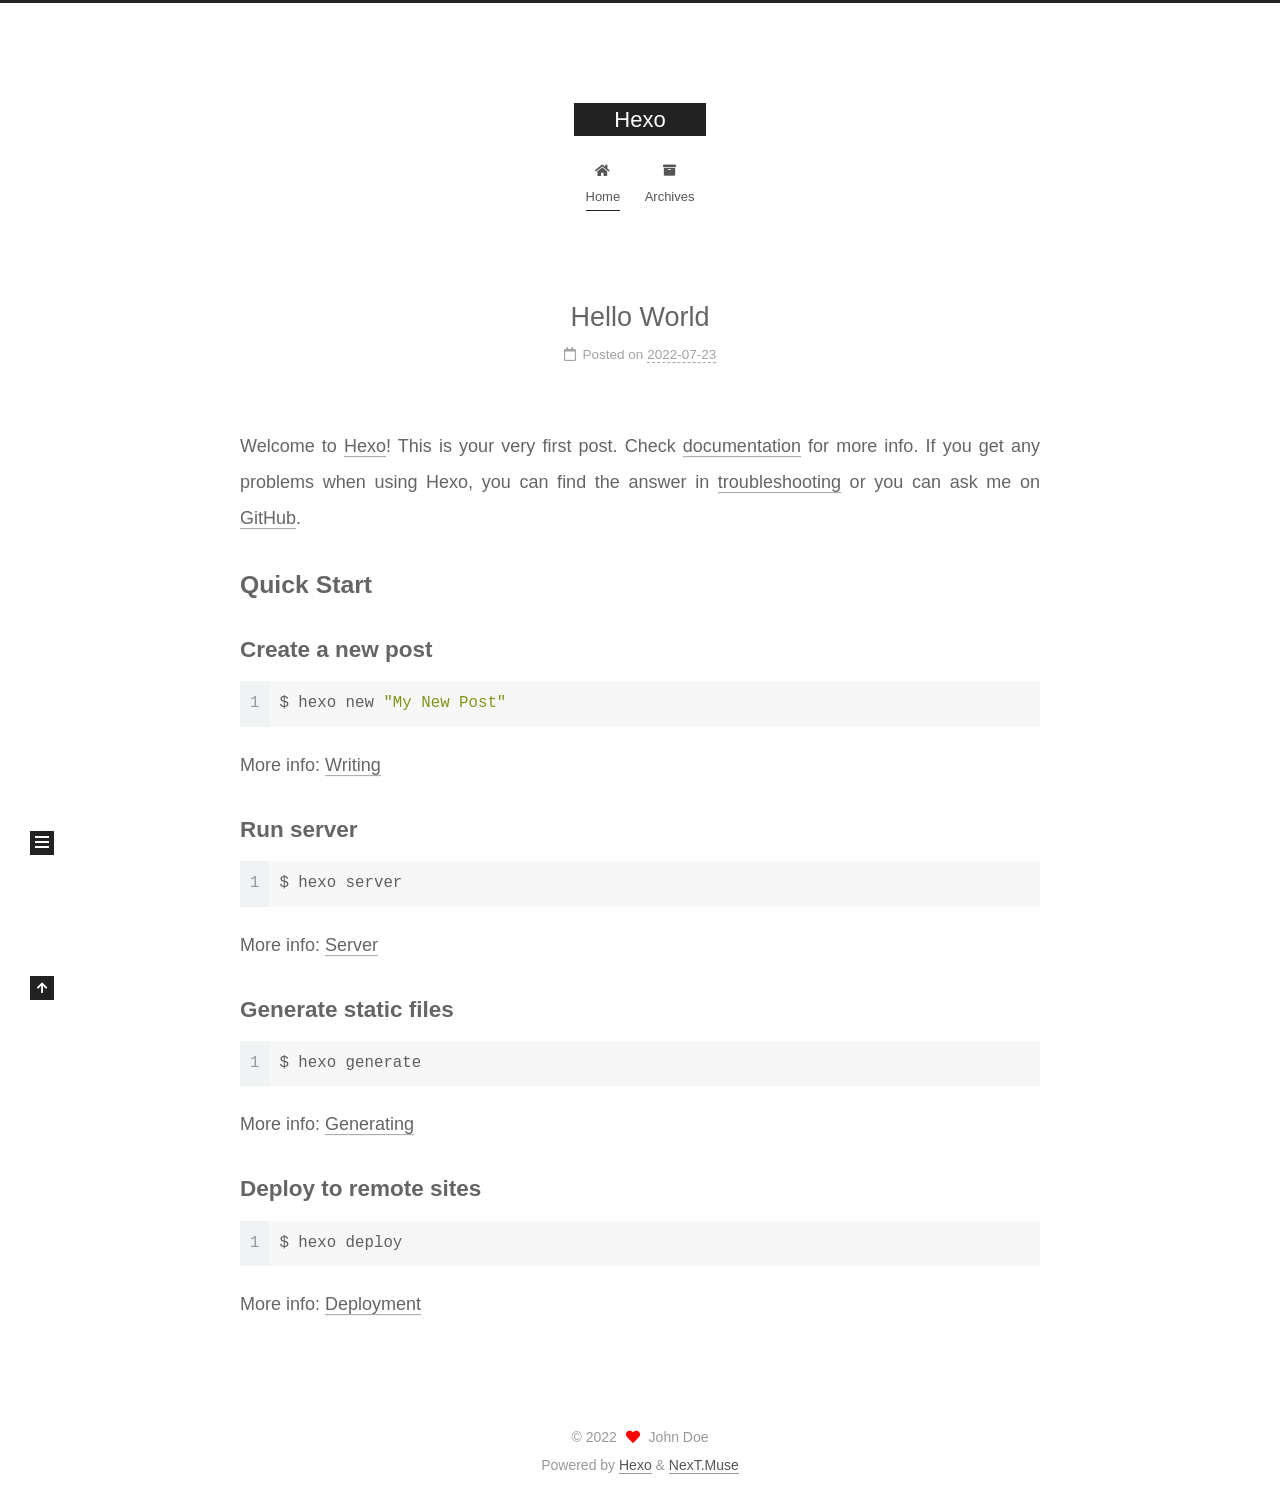
==== index.html @ 8c81bb09 "Site updated: 2022-07-23 23:00:14" ====
<!DOCTYPE html>
<html lang="en">
<head>
  <meta charset="UTF-8">
<meta name="viewport" content="width=device-width, initial-scale=1, maximum-scale=2">
<meta name="theme-color" content="#222">
<meta name="generator" content="Hexo 6.2.0">
  <link rel="apple-touch-icon" sizes="180x180" href="/images/apple-touch-icon-next.png">
  <link rel="icon" type="image/png" sizes="32x32" href="/images/favicon-32x32-next.png">
  <link rel="icon" type="image/png" sizes="16x16" href="/images/favicon-16x16-next.png">
  <link rel="mask-icon" href="/images/logo.svg" color="#222">

<link rel="stylesheet" href="/css/main.css">


<link rel="stylesheet" href="/lib/font-awesome/css/all.min.css">

<script id="hexo-configurations">
    var NexT = window.NexT || {};
    var CONFIG = {"hostname":"example.com","root":"/","scheme":"Muse","version":"7.8.0","exturl":false,"sidebar":{"position":"left","display":"post","padding":18,"offset":12,"onmobile":false},"copycode":{"enable":false,"show_result":false,"style":null},"back2top":{"enable":true,"sidebar":false,"scrollpercent":false},"bookmark":{"enable":false,"color":"#222","save":"auto"},"fancybox":false,"mediumzoom":false,"lazyload":false,"pangu":false,"comments":{"style":"tabs","active":null,"storage":true,"lazyload":false,"nav":null},"algolia":{"hits":{"per_page":10},"labels":{"input_placeholder":"Search for Posts","hits_empty":"We didn't find any results for the search: ${query}","hits_stats":"${hits} results found in ${time} ms"}},"localsearch":{"enable":false,"trigger":"auto","top_n_per_article":1,"unescape":false,"preload":false},"motion":{"enable":true,"async":false,"transition":{"post_block":"fadeIn","post_header":"slideDownIn","post_body":"slideDownIn","coll_header":"slideLeftIn","sidebar":"slideUpIn"}}};
  </script>

  <meta property="og:type" content="website">
<meta property="og:title" content="Hexo">
<meta property="og:url" content="http://example.com/index.html">
<meta property="og:site_name" content="Hexo">
<meta property="og:locale" content="en_US">
<meta property="article:author" content="John Doe">
<meta name="twitter:card" content="summary">

<link rel="canonical" href="http://example.com/">


<script id="page-configurations">
  // https://hexo.io/docs/variables.html
  CONFIG.page = {
    sidebar: "",
    isHome : true,
    isPost : false,
    lang   : 'en'
  };
</script>

  <title>Hexo</title>
  






  <noscript>
  <style>
  .use-motion .brand,
  .use-motion .menu-item,
  .sidebar-inner,
  .use-motion .post-block,
  .use-motion .pagination,
  .use-motion .comments,
  .use-motion .post-header,
  .use-motion .post-body,
  .use-motion .collection-header { opacity: initial; }

  .use-motion .site-title,
  .use-motion .site-subtitle {
    opacity: initial;
    top: initial;
  }

  .use-motion .logo-line-before i { left: initial; }
  .use-motion .logo-line-after i { right: initial; }
  </style>
</noscript>

</head>

<body itemscope itemtype="http://schema.org/WebPage">
  <div class="container use-motion">
    <div class="headband"></div>

    <header class="header" itemscope itemtype="http://schema.org/WPHeader">
      <div class="header-inner"><div class="site-brand-container">
  <div class="site-nav-toggle">
    <div class="toggle" aria-label="Toggle navigation bar">
      <span class="toggle-line toggle-line-first"></span>
      <span class="toggle-line toggle-line-middle"></span>
      <span class="toggle-line toggle-line-last"></span>
    </div>
  </div>

  <div class="site-meta">

    <a href="/" class="brand" rel="start">
      <span class="logo-line-before"><i></i></span>
      <h1 class="site-title">Hexo</h1>
      <span class="logo-line-after"><i></i></span>
    </a>
  </div>

  <div class="site-nav-right">
    <div class="toggle popup-trigger">
    </div>
  </div>
</div>




<nav class="site-nav">
  <ul id="menu" class="main-menu menu">
        <li class="menu-item menu-item-home">

    <a href="/" rel="section"><i class="fa fa-home fa-fw"></i>Home</a>

  </li>
        <li class="menu-item menu-item-archives">

    <a href="/archives/" rel="section"><i class="fa fa-archive fa-fw"></i>Archives</a>

  </li>
  </ul>
</nav>




</div>
    </header>

    
  <div class="back-to-top">
    <i class="fa fa-arrow-up"></i>
    <span>0%</span>
  </div>


    <main class="main">
      <div class="main-inner">
        <div class="content-wrap">
          

          <div class="content index posts-expand">
            
      
  
  
  <article itemscope itemtype="http://schema.org/Article" class="post-block" lang="en">
    <link itemprop="mainEntityOfPage" href="http://example.com/2022/07/23/hello-world/">

    <span hidden itemprop="author" itemscope itemtype="http://schema.org/Person">
      <meta itemprop="image" content="/images/avatar.gif">
      <meta itemprop="name" content="John Doe">
      <meta itemprop="description" content="">
    </span>

    <span hidden itemprop="publisher" itemscope itemtype="http://schema.org/Organization">
      <meta itemprop="name" content="Hexo">
    </span>
      <header class="post-header">
        <h2 class="post-title" itemprop="name headline">
          
            <a href="/2022/07/23/hello-world/" class="post-title-link" itemprop="url">Hello World</a>
        </h2>

        <div class="post-meta">
            <span class="post-meta-item">
              <span class="post-meta-item-icon">
                <i class="far fa-calendar"></i>
              </span>
              <span class="post-meta-item-text">Posted on</span>

              <time title="Created: 2022-07-23 22:10:46" itemprop="dateCreated datePublished" datetime="2022-07-23T22:10:46+08:00">2022-07-23</time>
            </span>

          

        </div>
      </header>

    
    
    
    <div class="post-body" itemprop="articleBody">

      
          <p>Welcome to <a target="_blank" rel="noopener" href="https://hexo.io/">Hexo</a>! This is your very first post. Check <a target="_blank" rel="noopener" href="https://hexo.io/docs/">documentation</a> for more info. If you get any problems when using Hexo, you can find the answer in <a target="_blank" rel="noopener" href="https://hexo.io/docs/troubleshooting.html">troubleshooting</a> or you can ask me on <a target="_blank" rel="noopener" href="https://github.com/hexojs/hexo/issues">GitHub</a>.</p>
<h2 id="Quick-Start"><a href="#Quick-Start" class="headerlink" title="Quick Start"></a>Quick Start</h2><h3 id="Create-a-new-post"><a href="#Create-a-new-post" class="headerlink" title="Create a new post"></a>Create a new post</h3><figure class="highlight bash"><table><tr><td class="gutter"><pre><span class="line">1</span><br></pre></td><td class="code"><pre><span class="line">$ hexo new <span class="string">&quot;My New Post&quot;</span></span><br></pre></td></tr></table></figure>

<p>More info: <a target="_blank" rel="noopener" href="https://hexo.io/docs/writing.html">Writing</a></p>
<h3 id="Run-server"><a href="#Run-server" class="headerlink" title="Run server"></a>Run server</h3><figure class="highlight bash"><table><tr><td class="gutter"><pre><span class="line">1</span><br></pre></td><td class="code"><pre><span class="line">$ hexo server</span><br></pre></td></tr></table></figure>

<p>More info: <a target="_blank" rel="noopener" href="https://hexo.io/docs/server.html">Server</a></p>
<h3 id="Generate-static-files"><a href="#Generate-static-files" class="headerlink" title="Generate static files"></a>Generate static files</h3><figure class="highlight bash"><table><tr><td class="gutter"><pre><span class="line">1</span><br></pre></td><td class="code"><pre><span class="line">$ hexo generate</span><br></pre></td></tr></table></figure>

<p>More info: <a target="_blank" rel="noopener" href="https://hexo.io/docs/generating.html">Generating</a></p>
<h3 id="Deploy-to-remote-sites"><a href="#Deploy-to-remote-sites" class="headerlink" title="Deploy to remote sites"></a>Deploy to remote sites</h3><figure class="highlight bash"><table><tr><td class="gutter"><pre><span class="line">1</span><br></pre></td><td class="code"><pre><span class="line">$ hexo deploy</span><br></pre></td></tr></table></figure>

<p>More info: <a target="_blank" rel="noopener" href="https://hexo.io/docs/one-command-deployment.html">Deployment</a></p>

      
    </div>

    
    
    
      <footer class="post-footer">
        <div class="post-eof"></div>
      </footer>
  </article>
  
  
  


  



          </div>
          

<script>
  window.addEventListener('tabs:register', () => {
    let { activeClass } = CONFIG.comments;
    if (CONFIG.comments.storage) {
      activeClass = localStorage.getItem('comments_active') || activeClass;
    }
    if (activeClass) {
      let activeTab = document.querySelector(`a[href="#comment-${activeClass}"]`);
      if (activeTab) {
        activeTab.click();
      }
    }
  });
  if (CONFIG.comments.storage) {
    window.addEventListener('tabs:click', event => {
      if (!event.target.matches('.tabs-comment .tab-content .tab-pane')) return;
      let commentClass = event.target.classList[1];
      localStorage.setItem('comments_active', commentClass);
    });
  }
</script>

        </div>
          
  
  <div class="toggle sidebar-toggle">
    <span class="toggle-line toggle-line-first"></span>
    <span class="toggle-line toggle-line-middle"></span>
    <span class="toggle-line toggle-line-last"></span>
  </div>

  <aside class="sidebar">
    <div class="sidebar-inner">

      <ul class="sidebar-nav motion-element">
        <li class="sidebar-nav-toc">
          Table of Contents
        </li>
        <li class="sidebar-nav-overview">
          Overview
        </li>
      </ul>

      <!--noindex-->
      <div class="post-toc-wrap sidebar-panel">
      </div>
      <!--/noindex-->

      <div class="site-overview-wrap sidebar-panel">
        <div class="site-author motion-element" itemprop="author" itemscope itemtype="http://schema.org/Person">
  <p class="site-author-name" itemprop="name">John Doe</p>
  <div class="site-description" itemprop="description"></div>
</div>
<div class="site-state-wrap motion-element">
  <nav class="site-state">
      <div class="site-state-item site-state-posts">
          <a href="/archives/">
        
          <span class="site-state-item-count">1</span>
          <span class="site-state-item-name">posts</span>
        </a>
      </div>
  </nav>
</div>



      </div>

    </div>
  </aside>
  <div id="sidebar-dimmer"></div>


      </div>
    </main>

    <footer class="footer">
      <div class="footer-inner">
        

        

<div class="copyright">
  
  &copy; 
  <span itemprop="copyrightYear">2022</span>
  <span class="with-love">
    <i class="fa fa-heart"></i>
  </span>
  <span class="author" itemprop="copyrightHolder">John Doe</span>
</div>
  <div class="powered-by">Powered by <a href="https://hexo.io/" class="theme-link" rel="noopener" target="_blank">Hexo</a> & <a href="https://muse.theme-next.org/" class="theme-link" rel="noopener" target="_blank">NexT.Muse</a>
  </div>

        








      </div>
    </footer>
  </div>

  
  <script src="/lib/anime.min.js"></script>
  <script src="/lib/velocity/velocity.min.js"></script>
  <script src="/lib/velocity/velocity.ui.min.js"></script>

<script src="/js/utils.js"></script>

<script src="/js/motion.js"></script>


<script src="/js/schemes/muse.js"></script>


<script src="/js/next-boot.js"></script>




  















  

  

</body>
</html>
---- css/main.css ----
:root {
  --body-bg-color: #fff;
  --content-bg-color: #fff;
  --card-bg-color: #f5f5f5;
  --text-color: #555;
  --blockquote-color: #666;
  --link-color: #555;
  --link-hover-color: #222;
  --brand-color: #fff;
  --brand-hover-color: #fff;
  --table-row-odd-bg-color: #f9f9f9;
  --table-row-hover-bg-color: #f5f5f5;
  --menu-item-bg-color: #f5f5f5;
  --btn-default-bg: #222;
  --btn-default-color: #fff;
  --btn-default-border-color: #222;
  --btn-default-hover-bg: #fff;
  --btn-default-hover-color: #222;
  --btn-default-hover-border-color: #222;
}
html {
  line-height: 1.15; /* 1 */
  -webkit-text-size-adjust: 100%; /* 2 */
}
body {
  margin: 0;
}
main {
  display: block;
}
h1 {
  font-size: 2em;
  margin: 0.67em 0;
}
hr {
  box-sizing: content-box; /* 1 */
  height: 0; /* 1 */
  overflow: visible; /* 2 */
}
pre {
  font-family: monospace, monospace; /* 1 */
  font-size: 1em; /* 2 */
}
a {
  background: transparent;
}
abbr[title] {
  border-bottom: none; /* 1 */
  text-decoration: underline; /* 2 */
  text-decoration: underline dotted; /* 2 */
}
b,
strong {
  font-weight: bolder;
}
code,
kbd,
samp {
  font-family: monospace, monospace; /* 1 */
  font-size: 1em; /* 2 */
}
small {
  font-size: 80%;
}
sub,
sup {
  font-size: 75%;
  line-height: 0;
  position: relative;
  vertical-align: baseline;
}
sub {
  bottom: -0.25em;
}
sup {
  top: -0.5em;
}
img {
  border-style: none;
}
button,
input,
optgroup,
select,
textarea {
  font-family: inherit; /* 1 */
  font-size: 100%; /* 1 */
  line-height: 1.15; /* 1 */
  margin: 0; /* 2 */
}
button,
input {
/* 1 */
  overflow: visible;
}
button,
select {
/* 1 */
  text-transform: none;
}
button,
[type='button'],
[type='reset'],
[type='submit'] {
  -webkit-appearance: button;
}
button::-moz-focus-inner,
[type='button']::-moz-focus-inner,
[type='reset']::-moz-focus-inner,
[type='submit']::-moz-focus-inner {
  border-style: none;
  padding: 0;
}
button:-moz-focusring,
[type='button']:-moz-focusring,
[type='reset']:-moz-focusring,
[type='submit']:-moz-focusring {
  outline: 1px dotted ButtonText;
}
fieldset {
  padding: 0.35em 0.75em 0.625em;
}
legend {
  box-sizing: border-box; /* 1 */
  color: inherit; /* 2 */
  display: table; /* 1 */
  max-width: 100%; /* 1 */
  padding: 0; /* 3 */
  white-space: normal; /* 1 */
}
progress {
  vertical-align: baseline;
}
textarea {
  overflow: auto;
}
[type='checkbox'],
[type='radio'] {
  box-sizing: border-box; /* 1 */
  padding: 0; /* 2 */
}
[type='number']::-webkit-inner-spin-button,
[type='number']::-webkit-outer-spin-button {
  height: auto;
}
[type='search'] {
  outline-offset: -2px; /* 2 */
  -webkit-appearance: textfield; /* 1 */
}
[type='search']::-webkit-search-decoration {
  -webkit-appearance: none;
}
::-webkit-file-upload-button {
  font: inherit; /* 2 */
  -webkit-appearance: button; /* 1 */
}
details {
  display: block;
}
summary {
  display: list-item;
}
template {
  display: none;
}
[hidden] {
  display: none;
}
::selection {
  background: #262a30;
  color: #eee;
}
html,
body {
  height: 100%;
}
body {
  background: var(--body-bg-color);
  color: var(--text-color);
  font-family: 'Lato', "PingFang SC", "Microsoft YaHei", sans-serif;
  font-size: 1em;
  line-height: 2;
}
@media (max-width: 991px) {
  body {
    padding-left: 0 !important;
    padding-right: 0 !important;
  }
}
h1,
h2,
h3,
h4,
h5,
h6 {
  font-family: 'Lato', "PingFang SC", "Microsoft YaHei", sans-serif;
  font-weight: bold;
  line-height: 1.5;
  margin: 20px 0 15px;
}
h1 {
  font-size: 1.5em;
}
h2 {
  font-size: 1.375em;
}
h3 {
  font-size: 1.25em;
}
h4 {
  font-size: 1.125em;
}
h5 {
  font-size: 1em;
}
h6 {
  font-size: 0.875em;
}
p {
  margin: 0 0 20px 0;
}
a,
span.exturl {
  border-bottom: 1px solid #999;
  color: var(--link-color);
  outline: 0;
  text-decoration: none;
  overflow-wrap: break-word;
  word-wrap: break-word;
  cursor: pointer;
}
a:hover,
span.exturl:hover {
  border-bottom-color: var(--link-hover-color);
  color: var(--link-hover-color);
}
iframe,
img,
video {
  display: block;
  margin-left: auto;
  margin-right: auto;
  max-width: 100%;
}
hr {
  background-image: repeating-linear-gradient(-45deg, #ddd, #ddd 4px, transparent 4px, transparent 8px);
  border: 0;
  height: 3px;
  margin: 40px 0;
}
blockquote {
  border-left: 4px solid #ddd;
  color: var(--blockquote-color);
  margin: 0;
  padding: 0 15px;
}
blockquote cite::before {
  content: '-';
  padding: 0 5px;
}
dt {
  font-weight: bold;
}
dd {
  margin: 0;
  padding: 0;
}
kbd {
  background-color: #f5f5f5;
  background-image: linear-gradient(#eee, #fff, #eee);
  border: 1px solid #ccc;
  border-radius: 0.2em;
  box-shadow: 0.1em 0.1em 0.2em rgba(0,0,0,0.1);
  color: #555;
  font-family: inherit;
  padding: 0.1em 0.3em;
  white-space: nowrap;
}
.table-container {
  overflow: auto;
}
table {
  border-collapse: collapse;
  border-spacing: 0;
  font-size: 0.875em;
  margin: 0 0 20px 0;
  width: 100%;
}
tbody tr:nth-of-type(odd) {
  background: var(--table-row-odd-bg-color);
}
tbody tr:hover {
  background: var(--table-row-hover-bg-color);
}
caption,
th,
td {
  font-weight: normal;
  padding: 8px;
  vertical-align: middle;
}
th,
td {
  border: 1px solid #ddd;
  border-bottom: 3px solid #ddd;
}
th {
  font-weight: 700;
  padding-bottom: 10px;
}
td {
  border-bottom-width: 1px;
}
.btn {
  background: var(--btn-default-bg);
  border: 2px solid var(--btn-default-border-color);
  border-radius: 0;
  color: var(--btn-default-color);
  display: inline-block;
  font-size: 0.875em;
  line-height: 2;
  padding: 0 20px;
  text-decoration: none;
  transition-property: background-color;
  transition-delay: 0s;
  transition-duration: 0.2s;
  transition-timing-function: ease-in-out;
}
.btn:hover {
  background: var(--btn-default-hover-bg);
  border-color: var(--btn-default-hover-border-color);
  color: var(--btn-default-hover-color);
}
.btn + .btn {
  margin: 0 0 8px 8px;
}
.btn .fa-fw {
  text-align: left;
  width: 1.285714285714286em;
}
.toggle {
  line-height: 0;
}
.toggle .toggle-line {
  background: #fff;
  display: inline-block;
  height: 2px;
  left: 0;
  position: relative;
  top: 0;
  transition: all 0.4s;
  vertical-align: top;
  width: 100%;
}
.toggle .toggle-line:not(:first-child) {
  margin-top: 3px;
}
.toggle.toggle-arrow .toggle-line-first {
  left: 50%;
  top: 2px;
  transform: rotate(45deg);
  width: 50%;
}
.toggle.toggle-arrow .toggle-line-middle {
  left: 2px;
  width: 90%;
}
.toggle.toggle-arrow .toggle-line-last {
  left: 50%;
  top: -2px;
  transform: rotate(-45deg);
  width: 50%;
}
.toggle.toggle-close .toggle-line-first {
  transform: rotate(-45deg);
  top: 5px;
}
.toggle.toggle-close .toggle-line-middle {
  opacity: 0;
}
.toggle.toggle-close .toggle-line-last {
  transform: rotate(45deg);
  top: -5px;
}
.highlight,
pre {
  background: #f7f7f7;
  color: #4d4d4c;
  line-height: 1.6;
  margin: 0 auto 20px;
}
pre,
code {
  font-family: consolas, Menlo, monospace, "PingFang SC", "Microsoft YaHei";
}
code {
  background: #eee;
  border-radius: 3px;
  color: #555;
  padding: 2px 4px;
  overflow-wrap: break-word;
  word-wrap: break-word;
}
.highlight *::selection {
  background: #d6d6d6;
}
.highlight pre {
  border: 0;
  margin: 0;
  padding: 10px 0;
}
.highlight table {
  border: 0;
  margin: 0;
  width: auto;
}
.highlight td {
  border: 0;
  padding: 0;
}
.highlight figcaption {
  background: #eff2f3;
  color: #4d4d4c;
  display: flex;
  font-size: 0.875em;
  justify-content: space-between;
  line-height: 1.2;
  padding: 0.5em;
}
.highlight figcaption a {
  color: #4d4d4c;
}
.highlight figcaption a:hover {
  border-bottom-color: #4d4d4c;
}
.highlight .gutter {
  -moz-user-select: none;
  -ms-user-select: none;
  -webkit-user-select: none;
  user-select: none;
}
.highlight .gutter pre {
  background: #eff2f3;
  color: #869194;
  padding-left: 10px;
  padding-right: 10px;
  text-align: right;
}
.highlight .code pre {
  background: #f7f7f7;
  padding-left: 10px;
  width: 100%;
}
.gist table {
  width: auto;
}
.gist table td {
  border: 0;
}
pre {
  overflow: auto;
  padding: 10px;
}
pre code {
  background: none;
  color: #4d4d4c;
  font-size: 0.875em;
  padding: 0;
  text-shadow: none;
}
pre .deletion {
  background: #fdd;
}
pre .addition {
  background: #dfd;
}
pre .meta {
  color: #eab700;
  -moz-user-select: none;
  -ms-user-select: none;
  -webkit-user-select: none;
  user-select: none;
}
pre .comment {
  color: #8e908c;
}
pre .variable,
pre .attribute,
pre .tag,
pre .name,
pre .regexp,
pre .ruby .constant,
pre .xml .tag .title,
pre .xml .pi,
pre .xml .doctype,
pre .html .doctype,
pre .css .id,
pre .css .class,
pre .css .pseudo {
  color: #c82829;
}
pre .number,
pre .preprocessor,
pre .built_in,
pre .builtin-name,
pre .literal,
pre .params,
pre .constant,
pre .command {
  color: #f5871f;
}
pre .ruby .class .title,
pre .css .rules .attribute,
pre .string,
pre .symbol,
pre .value,
pre .inheritance,
pre .header,
pre .ruby .symbol,
pre .xml .cdata,
pre .special,
pre .formula {
  color: #718c00;
}
pre .title,
pre .css .hexcolor {
  color: #3e999f;
}
pre .function,
pre .python .decorator,
pre .python .title,
pre .ruby .function .title,
pre .ruby .title .keyword,
pre .perl .sub,
pre .javascript .title,
pre .coffeescript .title {
  color: #4271ae;
}
pre .keyword,
pre .javascript .function {
  color: #8959a8;
}
.blockquote-center {
  border-left: none;
  margin: 40px 0;
  padding: 0;
  position: relative;
  text-align: center;
}
.blockquote-center .fa {
  display: block;
  opacity: 0.6;
  position: absolute;
  width: 100%;
}
.blockquote-center .fa-quote-left {
  border-top: 1px solid #ccc;
  text-align: left;
  top: -20px;
}
.blockquote-center .fa-quote-right {
  border-bottom: 1px solid #ccc;
  text-align: right;
  bottom: -20px;
}
.blockquote-center p,
.blockquote-center div {
  text-align: center;
}
.post-body .group-picture img {
  margin: 0 auto;
  padding: 0 3px;
}
.group-picture-row {
  margin-bottom: 6px;
  overflow: hidden;
}
.group-picture-column {
  float: left;
  margin-bottom: 10px;
}
.post-body .label {
  color: #555;
  display: inline;
  padding: 0 2px;
}
.post-body .label.default {
  background: #f0f0f0;
}
.post-body .label.primary {
  background: #efe6f7;
}
.post-body .label.info {
  background: #e5f2f8;
}
.post-body .label.success {
  background: #e7f4e9;
}
.post-body .label.warning {
  background: #fcf6e1;
}
.post-body .label.danger {
  background: #fae8eb;
}
.post-body .tabs {
  margin-bottom: 20px;
}
.post-body .tabs,
.tabs-comment {
  display: block;
  padding-top: 10px;
  position: relative;
}
.post-body .tabs ul.nav-tabs,
.tabs-comment ul.nav-tabs {
  display: flex;
  flex-wrap: wrap;
  margin: 0;
  margin-bottom: -1px;
  padding: 0;
}
@media (max-width: 413px) {
  .post-body .tabs ul.nav-tabs,
  .tabs-comment ul.nav-tabs {
    display: block;
    margin-bottom: 5px;
  }
}
.post-body .tabs ul.nav-tabs li.tab,
.tabs-comment ul.nav-tabs li.tab {
  border-bottom: 1px solid #ddd;
  border-left: 1px solid transparent;
  border-right: 1px solid transparent;
  border-top: 3px solid transparent;
  flex-grow: 1;
  list-style-type: none;
  border-radius: 0 0 0 0;
}
@media (max-width: 413px) {
  .post-body .tabs ul.nav-tabs li.tab,
  .tabs-comment ul.nav-tabs li.tab {
    border-bottom: 1px solid transparent;
    border-left: 3px solid transparent;
    border-right: 1px solid transparent;
    border-top: 1px solid transparent;
  }
}
@media (max-width: 413px) {
  .post-body .tabs ul.nav-tabs li.tab,
  .tabs-comment ul.nav-tabs li.tab {
    border-radius: 0;
  }
}
.post-body .tabs ul.nav-tabs li.tab a,
.tabs-comment ul.nav-tabs li.tab a {
  border-bottom: initial;
  display: block;
  line-height: 1.8;
  outline: 0;
  padding: 0.25em 0.75em;
  text-align: center;
  transition-delay: 0s;
  transition-duration: 0.2s;
  transition-timing-function: ease-out;
}
.post-body .tabs ul.nav-tabs li.tab a i,
.tabs-comment ul.nav-tabs li.tab a i {
  width: 1.285714285714286em;
}
.post-body .tabs ul.nav-tabs li.tab.active,
.tabs-comment ul.nav-tabs li.tab.active {
  border-bottom: 1px solid transparent;
  border-left: 1px solid #ddd;
  border-right: 1px solid #ddd;
  border-top: 3px solid #fc6423;
}
@media (max-width: 413px) {
  .post-body .tabs ul.nav-tabs li.tab.active,
  .tabs-comment ul.nav-tabs li.tab.active {
    border-bottom: 1px solid #ddd;
    border-left: 3px solid #fc6423;
    border-right: 1px solid #ddd;
    border-top: 1px solid #ddd;
  }
}
.post-body .tabs ul.nav-tabs li.tab.active a,
.tabs-comment ul.nav-tabs li.tab.active a {
  color: var(--link-color);
  cursor: default;
}
.post-body .tabs .tab-content .tab-pane,
.tabs-comment .tab-content .tab-pane {
  border: 1px solid #ddd;
  border-top: 0;
  padding: 20px 20px 0 20px;
  border-radius: 0;
}
.post-body .tabs .tab-content .tab-pane:not(.active),
.tabs-comment .tab-content .tab-pane:not(.active) {
  display: none;
}
.post-body .tabs .tab-content .tab-pane.active,
.tabs-comment .tab-content .tab-pane.active {
  display: block;
}
.post-body .tabs .tab-content .tab-pane.active:nth-of-type(1),
.tabs-comment .tab-content .tab-pane.active:nth-of-type(1) {
  border-radius: 0 0 0 0;
}
@media (max-width: 413px) {
  .post-body .tabs .tab-content .tab-pane.active:nth-of-type(1),
  .tabs-comment .tab-content .tab-pane.active:nth-of-type(1) {
    border-radius: 0;
  }
}
.post-body .note {
  border-radius: 3px;
  margin-bottom: 20px;
  padding: 1em;
  position: relative;
  border: 1px solid #eee;
  border-left-width: 5px;
}
.post-body .note h2,
.post-body .note h3,
.post-body .note h4,
.post-body .note h5,
.post-body .note h6 {
  margin-top: 0;
  border-bottom: initial;
  margin-bottom: 0;
  padding-top: 0;
}
.post-body .note p:first-child,
.post-body .note ul:first-child,
.post-body .note ol:first-child,
.post-body .note table:first-child,
.post-body .note pre:first-child,
.post-body .note blockquote:first-child,
.post-body .note img:first-child {
  margin-top: 0;
}
.post-body .note p:last-child,
.post-body .note ul:last-child,
.post-body .note ol:last-child,
.post-body .note table:last-child,
.post-body .note pre:last-child,
.post-body .note blockquote:last-child,
.post-body .note img:last-child {
  margin-bottom: 0;
}
.post-body .note.default {
  border-left-color: #777;
}
.post-body .note.default h2,
.post-body .note.default h3,
.post-body .note.default h4,
.post-body .note.default h5,
.post-body .note.default h6 {
  color: #777;
}
.post-body .note.primary {
  border-left-color: #6f42c1;
}
.post-body .note.primary h2,
.post-body .note.primary h3,
.post-body .note.primary h4,
.post-body .note.primary h5,
.post-body .note.primary h6 {
  color: #6f42c1;
}
.post-body .note.info {
  border-left-color: #428bca;
}
.post-body .note.info h2,
.post-body .note.info h3,
.post-body .note.info h4,
.post-body .note.info h5,
.post-body .note.info h6 {
  color: #428bca;
}
.post-body .note.success {
  border-left-color: #5cb85c;
}
.post-body .note.success h2,
.post-body .note.success h3,
.post-body .note.success h4,
.post-body .note.success h5,
.post-body .note.success h6 {
  color: #5cb85c;
}
.post-body .note.warning {
  border-left-color: #f0ad4e;
}
.post-body .note.warning h2,
.post-body .note.warning h3,
.post-body .note.warning h4,
.post-body .note.warning h5,
.post-body .note.warning h6 {
  color: #f0ad4e;
}
.post-body .note.danger {
  border-left-color: #d9534f;
}
.post-body .note.danger h2,
.post-body .note.danger h3,
.post-body .note.danger h4,
.post-body .note.danger h5,
.post-body .note.danger h6 {
  color: #d9534f;
}
.pagination .prev,
.pagination .next,
.pagination .page-number,
.pagination .space {
  display: inline-block;
  margin: 0 10px;
  padding: 0 11px;
  position: relative;
  top: -1px;
}
@media (max-width: 767px) {
  .pagination .prev,
  .pagination .next,
  .pagination .page-number,
  .pagination .space {
    margin: 0 5px;
  }
}
.pagination {
  border-top: 1px solid #eee;
  margin: 120px 0 0;
  text-align: center;
}
.pagination .prev,
.pagination .next,
.pagination .page-number {
  border-bottom: 0;
  border-top: 1px solid #eee;
  transition-property: border-color;
  transition-delay: 0s;
  transition-duration: 0.2s;
  transition-timing-function: ease-in-out;
}
.pagination .prev:hover,
.pagination .next:hover,
.pagination .page-number:hover {
  border-top-color: #222;
}
.pagination .space {
  margin: 0;
  padding: 0;
}
.pagination .prev {
  margin-left: 0;
}
.pagination .next {
  margin-right: 0;
}
.pagination .page-number.current {
  background: #ccc;
  border-top-color: #ccc;
  color: #fff;
}
@media (max-width: 767px) {
  .pagination {
    border-top: none;
  }
  .pagination .prev,
  .pagination .next,
  .pagination .page-number {
    border-bottom: 1px solid #eee;
    border-top: 0;
    margin-bottom: 10px;
    padding: 0 10px;
  }
  .pagination .prev:hover,
  .pagination .next:hover,
  .pagination .page-number:hover {
    border-bottom-color: #222;
  }
}
.comments {
  margin-top: 60px;
  overflow: hidden;
}
.comment-button-group {
  display: flex;
  flex-wrap: wrap-reverse;
  justify-content: center;
  margin: 1em 0;
}
.comment-button-group .comment-button {
  margin: 0.1em 0.2em;
}
.comment-button-group .comment-button.active {
  background: var(--btn-default-hover-bg);
  border-color: var(--btn-default-hover-border-color);
  color: var(--btn-default-hover-color);
}
.comment-position {
  display: none;
}
.comment-position.active {
  display: block;
}
.tabs-comment {
  background: var(--content-bg-color);
  margin-top: 4em;
  padding-top: 0;
}
.tabs-comment .comments {
  border: 0;
  box-shadow: none;
  margin-top: 0;
  padding-top: 0;
}
.container {
  min-height: 100%;
  position: relative;
}
.main-inner {
  margin: 0 auto;
  width: 700px;
}
@media (min-width: 1200px) {
  .main-inner {
    width: 800px;
  }
}
@media (min-width: 1600px) {
  .main-inner {
    width: 900px;
  }
}
@media (max-width: 767px) {
  .content-wrap {
    padding: 0 20px;
  }
}
.header {
  background: transparent;
}
.header-inner {
  margin: 0 auto;
  width: 700px;
}
@media (min-width: 1200px) {
  .header-inner {
    width: 800px;
  }
}
@media (min-width: 1600px) {
  .header-inner {
    width: 900px;
  }
}
.site-brand-container {
  display: flex;
  flex-shrink: 0;
  padding: 0 10px;
}
.headband {
  background: #222;
  height: 3px;
}
.site-meta {
  flex-grow: 1;
  text-align: center;
}
@media (max-width: 767px) {
  .site-meta {
    text-align: center;
  }
}
.brand {
  border-bottom: none;
  color: var(--brand-color);
  display: inline-block;
  line-height: 1.375em;
  padding: 0 40px;
  position: relative;
}
.brand:hover {
  color: var(--brand-hover-color);
}
.site-title {
  font-family: 'Lato', "PingFang SC", "Microsoft YaHei", sans-serif;
  font-size: 1.375em;
  font-weight: normal;
  margin: 0;
}
.site-subtitle {
  color: #999;
  font-size: 0.8125em;
  margin: 10px 0;
}
.use-motion .brand {
  opacity: 0;
}
.use-motion .site-title,
.use-motion .site-subtitle,
.use-motion .custom-logo-image {
  opacity: 0;
  position: relative;
  top: -10px;
}
.site-nav-toggle,
.site-nav-right {
  display: none;
}
@media (max-width: 767px) {
  .site-nav-toggle,
  .site-nav-right {
    display: flex;
    flex-direction: column;
    justify-content: center;
  }
}
.site-nav-toggle .toggle,
.site-nav-right .toggle {
  color: var(--text-color);
  padding: 10px;
  width: 22px;
}
.site-nav-toggle .toggle .toggle-line,
.site-nav-right .toggle .toggle-line {
  background: var(--text-color);
  border-radius: 1px;
}
.site-nav {
  display: block;
}
@media (max-width: 767px) {
  .site-nav {
    clear: both;
    display: none;
  }
}
.site-nav.site-nav-on {
  display: block;
}
.menu {
  margin-top: 20px;
  padding-left: 0;
  text-align: center;
}
.menu-item {
  display: inline-block;
  list-style: none;
  margin: 0 10px;
}
@media (max-width: 767px) {
  .menu-item {
    display: block;
    margin-top: 10px;
  }
  .menu-item.menu-item-search {
    display: none;
  }
}
.menu-item a,
.menu-item span.exturl {
  border-bottom: 0;
  display: block;
  font-size: 0.8125em;
  transition-property: border-color;
  transition-delay: 0s;
  transition-duration: 0.2s;
  transition-timing-function: ease-in-out;
}
@media (hover: none) {
  .menu-item a:hover,
  .menu-item span.exturl:hover {
    border-bottom-color: transparent !important;
  }
}
.menu-item .fa,
.menu-item .fab,
.menu-item .far,
.menu-item .fas {
  margin-right: 8px;
}
.menu-item .badge {
  display: inline-block;
  font-weight: bold;
  line-height: 1;
  margin-left: 0.35em;
  margin-top: 0.35em;
  text-align: center;
  white-space: nowrap;
}
@media (max-width: 767px) {
  .menu-item .badge {
    float: right;
    margin-left: 0;
  }
}
.menu-item-active a,
.menu .menu-item a:hover,
.menu .menu-item span.exturl:hover {
  background: var(--menu-item-bg-color);
}
.use-motion .menu-item {
  opacity: 0;
}
.sidebar {
  background: #222;
  bottom: 0;
  box-shadow: inset 0 2px 6px #000;
  position: fixed;
  top: 0;
}
@media (max-width: 991px) {
  .sidebar {
    display: none;
  }
}
.sidebar-inner {
  color: #999;
  padding: 18px 10px;
  text-align: center;
}
.cc-license {
  margin-top: 10px;
  text-align: center;
}
.cc-license .cc-opacity {
  border-bottom: none;
  opacity: 0.7;
}
.cc-license .cc-opacity:hover {
  opacity: 0.9;
}
.cc-license img {
  display: inline-block;
}
.site-author-image {
  border: 2px solid #333;
  display: block;
  margin: 0 auto;
  max-width: 96px;
  padding: 2px;
}
.site-author-name {
  color: #f5f5f5;
  font-weight: normal;
  margin: 5px 0 0;
  text-align: center;
}
.site-description {
  color: #999;
  font-size: 1em;
  margin-top: 5px;
  text-align: center;
}
.links-of-author {
  margin-top: 15px;
}
.links-of-author a,
.links-of-author span.exturl {
  border-bottom-color: #555;
  display: inline-block;
  font-size: 0.8125em;
  margin-bottom: 10px;
  margin-right: 10px;
  vertical-align: middle;
}
.links-of-author a::before,
.links-of-author span.exturl::before {
  background: #917f9e;
  border-radius: 50%;
  content: ' ';
  display: inline-block;
  height: 4px;
  margin-right: 3px;
  vertical-align: middle;
  width: 4px;
}
.sidebar-button {
  margin-top: 15px;
}
.sidebar-button a {
  border: 1px solid #fc6423;
  border-radius: 4px;
  color: #fc6423;
  display: inline-block;
  padding: 0 15px;
}
.sidebar-button a .fa,
.sidebar-button a .fab,
.sidebar-button a .far,
.sidebar-button a .fas {
  margin-right: 5px;
}
.sidebar-button a:hover {
  background: #fc6423;
  border: 1px solid #fc6423;
  color: #fff;
}
.sidebar-button a:hover .fa,
.sidebar-button a:hover .fab,
.sidebar-button a:hover .far,
.sidebar-button a:hover .fas {
  color: #fff;
}
.links-of-blogroll {
  font-size: 0.8125em;
  margin-top: 10px;
}
.links-of-blogroll-title {
  font-size: 0.875em;
  font-weight: 600;
  margin-top: 0;
}
.links-of-blogroll-list {
  list-style: none;
  margin: 0;
  padding: 0;
}
#sidebar-dimmer {
  display: none;
}
@media (max-width: 767px) {
  #sidebar-dimmer {
    background: #000;
    display: block;
    height: 100%;
    left: 100%;
    opacity: 0;
    position: fixed;
    top: 0;
    width: 100%;
    z-index: 1100;
  }
  .sidebar-active + #sidebar-dimmer {
    opacity: 0.7;
    transform: translateX(-100%);
    transition: opacity 0.5s;
  }
}
.sidebar-nav {
  margin: 0;
  padding-bottom: 20px;
  padding-left: 0;
}
.sidebar-nav li {
  border-bottom: 1px solid transparent;
  color: #666;
  cursor: pointer;
  display: inline-block;
  font-size: 0.875em;
}
.sidebar-nav li.sidebar-nav-overview {
  margin-left: 10px;
}
.sidebar-nav li:hover {
  color: #f5f5f5;
}
.sidebar-nav .sidebar-nav-active {
  border-bottom-color: #87daff;
  color: #87daff;
}
.sidebar-nav .sidebar-nav-active:hover {
  color: #87daff;
}
.sidebar-panel {
  display: none;
  overflow-x: hidden;
  overflow-y: auto;
}
.sidebar-panel-active {
  display: block;
}
.sidebar-toggle {
  background: #222;
  bottom: 45px;
  cursor: pointer;
  height: 14px;
  left: 30px;
  padding: 5px;
  position: fixed;
  width: 14px;
  z-index: 1300;
}
@media (max-width: 991px) {
  .sidebar-toggle {
    left: 20px;
    opacity: 0.8;
    display: none;
  }
}
.sidebar-toggle:hover .toggle-line {
  background: #87daff;
}
.post-toc {
  font-size: 0.875em;
}
.post-toc ol {
  list-style: none;
  margin: 0;
  padding: 0 2px 5px 10px;
  text-align: left;
}
.post-toc ol > ol {
  padding-left: 0;
}
.post-toc ol a {
  transition-property: all;
  transition-delay: 0s;
  transition-duration: 0.2s;
  transition-timing-function: ease-in-out;
}
.post-toc .nav-item {
  line-height: 1.8;
  overflow: hidden;
  text-overflow: ellipsis;
  white-space: nowrap;
}
.post-toc .nav .nav-child {
  display: none;
}
.post-toc .nav .active > .nav-child {
  display: block;
}
.post-toc .nav .active-current > .nav-child {
  display: block;
}
.post-toc .nav .active-current > .nav-child > .nav-item {
  display: block;
}
.post-toc .nav .active > a {
  border-bottom-color: #87daff;
  color: #87daff;
}
.post-toc .nav .active-current > a {
  color: #87daff;
}
.post-toc .nav .active-current > a:hover {
  color: #87daff;
}
.site-state {
  display: flex;
  justify-content: center;
  line-height: 1.4;
  margin-top: 10px;
  overflow: hidden;
  text-align: center;
  white-space: nowrap;
}
.site-state-item {
  padding: 0 15px;
}
.site-state-item:not(:first-child) {
  border-left: 1px solid #333;
}
.site-state-item a {
  border-bottom: none;
}
.site-state-item-count {
  display: block;
  font-size: 1.25em;
  font-weight: 600;
  text-align: center;
}
.site-state-item-name {
  color: inherit;
  font-size: 0.875em;
}
.footer {
  color: #999;
  font-size: 0.875em;
  padding: 20px 0;
}
.footer.footer-fixed {
  bottom: 0;
  left: 0;
  position: absolute;
  right: 0;
}
.footer-inner {
  box-sizing: border-box;
  margin: 0 auto;
  text-align: center;
  width: 700px;
}
@media (min-width: 1200px) {
  .footer-inner {
    width: 800px;
  }
}
@media (min-width: 1600px) {
  .footer-inner {
    width: 900px;
  }
}
.languages {
  display: inline-block;
  font-size: 1.125em;
  position: relative;
}
.languages .lang-select-label span {
  margin: 0 0.5em;
}
.languages .lang-select {
  height: 100%;
  left: 0;
  opacity: 0;
  position: absolute;
  top: 0;
  width: 100%;
}
.with-love {
  color: #ff0000;
  display: inline-block;
  margin: 0 5px;
}
.powered-by,
.theme-info {
  display: inline-block;
}
@-moz-keyframes iconAnimate {
  0%, 100% {
    transform: scale(1);
  }
  10%, 30% {
    transform: scale(0.9);
  }
  20%, 40%, 60%, 80% {
    transform: scale(1.1);
  }
  50%, 70% {
    transform: scale(1.1);
  }
}
@-webkit-keyframes iconAnimate {
  0%, 100% {
    transform: scale(1);
  }
  10%, 30% {
    transform: scale(0.9);
  }
  20%, 40%, 60%, 80% {
    transform: scale(1.1);
  }
  50%, 70% {
    transform: scale(1.1);
  }
}
@-o-keyframes iconAnimate {
  0%, 100% {
    transform: scale(1);
  }
  10%, 30% {
    transform: scale(0.9);
  }
  20%, 40%, 60%, 80% {
    transform: scale(1.1);
  }
  50%, 70% {
    transform: scale(1.1);
  }
}
@keyframes iconAnimate {
  0%, 100% {
    transform: scale(1);
  }
  10%, 30% {
    transform: scale(0.9);
  }
  20%, 40%, 60%, 80% {
    transform: scale(1.1);
  }
  50%, 70% {
    transform: scale(1.1);
  }
}
.back-to-top {
  font-size: 12px;
  text-align: center;
  transition-delay: 0s;
  transition-duration: 0.2s;
  transition-timing-function: ease-in-out;
}
.back-to-top {
  background: #222;
  bottom: -100px;
  box-sizing: border-box;
  color: #fff;
  cursor: pointer;
  left: 30px;
  opacity: 1;
  padding: 0 6px;
  position: fixed;
  transition-property: bottom;
  z-index: 1300;
  width: 24px;
}
.back-to-top span {
  display: none;
}
.back-to-top:hover {
  color: #87daff;
}
.back-to-top.back-to-top-on {
  bottom: 19px;
}
@media (max-width: 991px) {
  .back-to-top {
    left: 20px;
    opacity: 0.8;
  }
}
.post-body {
  font-family: 'Lato', "PingFang SC", "Microsoft YaHei", sans-serif;
  overflow-wrap: break-word;
  word-wrap: break-word;
}
@media (min-width: 1200px) {
  .post-body {
    font-size: 1.125em;
  }
}
.post-body .exturl .fa {
  font-size: 0.875em;
  margin-left: 4px;
}
.post-body .image-caption,
.post-body .figure .caption {
  color: #999;
  font-size: 0.875em;
  font-weight: bold;
  line-height: 1;
  margin: -20px auto 15px;
  text-align: center;
}
.post-sticky-flag {
  display: inline-block;
  transform: rotate(30deg);
}
.post-button {
  margin-top: 40px;
  text-align: center;
}
.use-motion .post-block,
.use-motion .pagination,
.use-motion .comments {
  opacity: 0;
}
.use-motion .post-header {
  opacity: 0;
}
.use-motion .post-body {
  opacity: 0;
}
.use-motion .collection-header {
  opacity: 0;
}
.posts-collapse {
  margin-left: 35px;
  position: relative;
}
@media (max-width: 767px) {
  .posts-collapse {
    margin-left: 0px;
    margin-right: 0px;
  }
}
.posts-collapse .collection-title {
  font-size: 1.125em;
  position: relative;
}
.posts-collapse .collection-title::before {
  background: #999;
  border: 1px solid #fff;
  border-radius: 50%;
  content: ' ';
  height: 10px;
  left: 0;
  margin-left: -6px;
  margin-top: -4px;
  position: absolute;
  top: 50%;
  width: 10px;
}
.posts-collapse .collection-year {
  font-size: 1.5em;
  font-weight: bold;
  margin: 60px 0;
  position: relative;
}
.posts-collapse .collection-year::before {
  background: #bbb;
  border-radius: 50%;
  content: ' ';
  height: 8px;
  left: 0;
  margin-left: -4px;
  margin-top: -4px;
  position: absolute;
  top: 50%;
  width: 8px;
}
.posts-collapse .collection-header {
  display: block;
  margin: 0 0 0 20px;
}
.posts-collapse .collection-header small {
  color: #bbb;
  margin-left: 5px;
}
.posts-collapse .post-header {
  border-bottom: 1px dashed #ccc;
  margin: 30px 0;
  padding-left: 15px;
  position: relative;
  transition-property: border;
  transition-delay: 0s;
  transition-duration: 0.2s;
  transition-timing-function: ease-in-out;
}
.posts-collapse .post-header::before {
  background: #bbb;
  border: 1px solid #fff;
  border-radius: 50%;
  content: ' ';
  height: 6px;
  left: 0;
  margin-left: -4px;
  position: absolute;
  top: 0.75em;
  transition-property: background;
  width: 6px;
  transition-delay: 0s;
  transition-duration: 0.2s;
  transition-timing-function: ease-in-out;
}
.posts-collapse .post-header:hover {
  border-bottom-color: #666;
}
.posts-collapse .post-header:hover::before {
  background: #222;
}
.posts-collapse .post-meta {
  display: inline;
  font-size: 0.75em;
  margin-right: 10px;
}
.posts-collapse .post-title {
  display: inline;
}
.posts-collapse .post-title a,
.posts-collapse .post-title span.exturl {
  border-bottom: none;
  color: var(--link-color);
}
.posts-collapse .post-title .fa-external-link-alt {
  font-size: 0.875em;
  margin-left: 5px;
}
.posts-collapse::before {
  background: #f5f5f5;
  content: ' ';
  height: 100%;
  left: 0;
  margin-left: -2px;
  position: absolute;
  top: 1.25em;
  width: 4px;
}
.post-eof {
  background: #ccc;
  height: 1px;
  margin: 80px auto 60px;
  text-align: center;
  width: 8%;
}
.post-block:last-of-type .post-eof {
  display: none;
}
.content {
  padding-top: 40px;
}
@media (min-width: 992px) {
  .post-body {
    text-align: justify;
  }
}
@media (max-width: 991px) {
  .post-body {
    text-align: justify;
  }
}
.post-body h1,
.post-body h2,
.post-body h3,
.post-body h4,
.post-body h5,
.post-body h6 {
  padding-top: 10px;
}
.post-body h1 .header-anchor,
.post-body h2 .header-anchor,
.post-body h3 .header-anchor,
.post-body h4 .header-anchor,
.post-body h5 .header-anchor,
.post-body h6 .header-anchor {
  border-bottom-style: none;
  color: #ccc;
  float: right;
  margin-left: 10px;
  visibility: hidden;
}
.post-body h1 .header-anchor:hover,
.post-body h2 .header-anchor:hover,
.post-body h3 .header-anchor:hover,
.post-body h4 .header-anchor:hover,
.post-body h5 .header-anchor:hover,
.post-body h6 .header-anchor:hover {
  color: inherit;
}
.post-body h1:hover .header-anchor,
.post-body h2:hover .header-anchor,
.post-body h3:hover .header-anchor,
.post-body h4:hover .header-anchor,
.post-body h5:hover .header-anchor,
.post-body h6:hover .header-anchor {
  visibility: visible;
}
.post-body iframe,
.post-body img,
.post-body video {
  margin-bottom: 20px;
}
.post-body .video-container {
  height: 0;
  margin-bottom: 20px;
  overflow: hidden;
  padding-top: 75%;
  position: relative;
  width: 100%;
}
.post-body .video-container iframe,
.post-body .video-container object,
.post-body .video-container embed {
  height: 100%;
  left: 0;
  margin: 0;
  position: absolute;
  top: 0;
  width: 100%;
}
.post-gallery {
  align-items: center;
  display: grid;
  grid-gap: 10px;
  grid-template-columns: 1fr 1fr 1fr;
  margin-bottom: 20px;
}
@media (max-width: 767px) {
  .post-gallery {
    grid-template-columns: 1fr 1fr;
  }
}
.post-gallery a {
  border: 0;
}
.post-gallery img {
  margin: 0;
}
.posts-expand .post-header {
  font-size: 1.125em;
}
.posts-expand .post-title {
  font-size: 1.5em;
  font-weight: normal;
  margin: initial;
  text-align: center;
  overflow-wrap: break-word;
  word-wrap: break-word;
}
.posts-expand .post-title-link {
  border-bottom: none;
  color: var(--link-color);
  display: inline-block;
  position: relative;
  vertical-align: top;
}
.posts-expand .post-title-link::before {
  background: var(--link-color);
  bottom: 0;
  content: '';
  height: 2px;
  left: 0;
  position: absolute;
  transform: scaleX(0);
  visibility: hidden;
  width: 100%;
  transition-delay: 0s;
  transition-duration: 0.2s;
  transition-timing-function: ease-in-out;
}
.posts-expand .post-title-link:hover::before {
  transform: scaleX(1);
  visibility: visible;
}
.posts-expand .post-title-link .fa-external-link-alt {
  font-size: 0.875em;
  margin-left: 5px;
}
.posts-expand .post-meta {
  color: #999;
  font-family: 'Lato', "PingFang SC", "Microsoft YaHei", sans-serif;
  font-size: 0.75em;
  margin: 3px 0 60px 0;
  text-align: center;
}
.posts-expand .post-meta .post-description {
  font-size: 0.875em;
  margin-top: 2px;
}
.posts-expand .post-meta time {
  border-bottom: 1px dashed #999;
  cursor: pointer;
}
.post-meta .post-meta-item + .post-meta-item::before {
  content: '|';
  margin: 0 0.5em;
}
.post-meta-divider {
  margin: 0 0.5em;
}
.post-meta-item-icon {
  margin-right: 3px;
}
@media (max-width: 991px) {
  .post-meta-item-icon {
    display: inline-block;
  }
}
@media (max-width: 991px) {
  .post-meta-item-text {
    display: none;
  }
}
.post-nav {
  border-top: 1px solid #eee;
  display: flex;
  justify-content: space-between;
  margin-top: 15px;
  padding: 10px 5px 0;
}
.post-nav-item {
  flex: 1;
}
.post-nav-item a {
  border-bottom: none;
  display: block;
  font-size: 0.875em;
  line-height: 1.6;
  position: relative;
}
.post-nav-item a:active {
  top: 2px;
}
.post-nav-item .fa {
  font-size: 0.75em;
}
.post-nav-item:first-child {
  margin-right: 15px;
}
.post-nav-item:first-child .fa {
  margin-right: 5px;
}
.post-nav-item:last-child {
  margin-left: 15px;
  text-align: right;
}
.post-nav-item:last-child .fa {
  margin-left: 5px;
}
.rtl.post-body p,
.rtl.post-body a,
.rtl.post-body h1,
.rtl.post-body h2,
.rtl.post-body h3,
.rtl.post-body h4,
.rtl.post-body h5,
.rtl.post-body h6,
.rtl.post-body li,
.rtl.post-body ul,
.rtl.post-body ol {
  direction: rtl;
  font-family: UKIJ Ekran;
}
.rtl.post-title {
  font-family: UKIJ Ekran;
}
.post-tags {
  margin-top: 40px;
  text-align: center;
}
.post-tags a {
  display: inline-block;
  font-size: 0.8125em;
}
.post-tags a:not(:last-child) {
  margin-right: 10px;
}
.post-widgets {
  border-top: 1px solid #eee;
  margin-top: 15px;
  text-align: center;
}
.wp_rating {
  height: 20px;
  line-height: 20px;
  margin-top: 10px;
  padding-top: 6px;
  text-align: center;
}
.social-like {
  display: flex;
  font-size: 0.875em;
  justify-content: center;
  text-align: center;
}
.reward-container {
  margin: 20px auto;
  padding: 10px 0;
  text-align: center;
  width: 90%;
}
.reward-container button {
  background: transparent;
  border: 1px solid #fc6423;
  border-radius: 0;
  color: #fc6423;
  cursor: pointer;
  line-height: 2;
  outline: 0;
  padding: 0 15px;
  vertical-align: text-top;
}
.reward-container button:hover {
  background: #fc6423;
  border: 1px solid transparent;
  color: #fa9366;
}
#qr {
  padding-top: 20px;
}
#qr a {
  border: 0;
}
#qr img {
  display: inline-block;
  margin: 0.8em 2em 0 2em;
  max-width: 100%;
  width: 180px;
}
#qr p {
  text-align: center;
}
.category-all-page .category-all-title {
  text-align: center;
}
.category-all-page .category-all {
  margin-top: 20px;
}
.category-all-page .category-list {
  list-style: none;
  margin: 0;
  padding: 0;
}
.category-all-page .category-list-item {
  margin: 5px 10px;
}
.category-all-page .category-list-count {
  color: #bbb;
}
.category-all-page .category-list-count::before {
  content: ' (';
  display: inline;
}
.category-all-page .category-list-count::after {
  content: ') ';
  display: inline;
}
.category-all-page .category-list-child {
  padding-left: 10px;
}
.event-list {
  padding: 0;
}
.event-list hr {
  background: #222;
  margin: 20px 0 45px 0;
}
.event-list hr::after {
  background: #222;
  color: #fff;
  content: 'NOW';
  display: inline-block;
  font-weight: bold;
  padding: 0 5px;
  text-align: right;
}
.event-list .event {
  background: #222;
  margin: 20px 0;
  min-height: 40px;
  padding: 15px 0 15px 10px;
}
.event-list .event .event-summary {
  color: #fff;
  margin: 0;
  padding-bottom: 3px;
}
.event-list .event .event-summary::before {
  animation: dot-flash 1s alternate infinite ease-in-out;
  color: #fff;
  content: '\f111';
  display: inline-block;
  font-size: 10px;
  margin-right: 25px;
  vertical-align: middle;
  font-family: 'Font Awesome 5 Free';
  font-weight: 900;
}
.event-list .event .event-relative-time {
  color: #bbb;
  display: inline-block;
  font-size: 12px;
  font-weight: normal;
  padding-left: 12px;
}
.event-list .event .event-details {
  color: #fff;
  display: block;
  line-height: 18px;
  margin-left: 56px;
  padding-bottom: 6px;
  padding-top: 3px;
  text-indent: -24px;
}
.event-list .event .event-details::before {
  color: #fff;
  display: inline-block;
  margin-right: 9px;
  text-align: center;
  text-indent: 0;
  width: 14px;
  font-family: 'Font Awesome 5 Free';
  font-weight: 900;
}
.event-list .event .event-details.event-location::before {
  content: '\f041';
}
.event-list .event .event-details.event-duration::before {
  content: '\f017';
}
.event-list .event-past {
  background: #f5f5f5;
}
.event-list .event-past .event-summary,
.event-list .event-past .event-details {
  color: #bbb;
  opacity: 0.9;
}
.event-list .event-past .event-summary::before,
.event-list .event-past .event-details::before {
  animation: none;
  color: #bbb;
}
@-moz-keyframes dot-flash {
  from {
    opacity: 1;
    transform: scale(1);
  }
  to {
    opacity: 0;
    transform: scale(0.8);
  }
}
@-webkit-keyframes dot-flash {
  from {
    opacity: 1;
    transform: scale(1);
  }
  to {
    opacity: 0;
    transform: scale(0.8);
  }
}
@-o-keyframes dot-flash {
  from {
    opacity: 1;
    transform: scale(1);
  }
  to {
    opacity: 0;
    transform: scale(0.8);
  }
}
@keyframes dot-flash {
  from {
    opacity: 1;
    transform: scale(1);
  }
  to {
    opacity: 0;
    transform: scale(0.8);
  }
}
ul.breadcrumb {
  font-size: 0.75em;
  list-style: none;
  margin: 1em 0;
  padding: 0 2em;
  text-align: center;
}
ul.breadcrumb li {
  display: inline;
}
ul.breadcrumb li + li::before {
  content: '/\00a0';
  font-weight: normal;
  padding: 0.5em;
}
ul.breadcrumb li + li:last-child {
  font-weight: bold;
}
.tag-cloud {
  text-align: center;
}
.tag-cloud a {
  display: inline-block;
  margin: 10px;
}
.tag-cloud a:hover {
  color: var(--link-hover-color) !important;
}
@media (max-width: 767px) {
  .header-inner,
  .main-inner,
  .footer-inner {
    width: auto;
  }
}
.header-inner {
  padding-top: 100px;
}
@media (max-width: 767px) {
  .header-inner {
    padding-top: 50px;
  }
}
.main-inner {
  padding-bottom: 60px;
}
.content {
  padding-top: 70px;
}
@media (max-width: 767px) {
  .content {
    padding-top: 35px;
  }
}
embed {
  display: block;
  margin: 0 auto 25px auto;
}
.custom-logo .site-meta-headline {
  text-align: center;
}
.custom-logo .site-title {
  color: #222;
  margin: 10px auto 0;
}
.custom-logo .site-title a {
  border: 0;
}
.custom-logo-image {
  background: #fff;
  margin: 0 auto;
  max-width: 150px;
  padding: 5px;
}
.brand {
  background: var(--btn-default-bg);
}
@media (max-width: 767px) {
  .site-nav {
    border-bottom: 1px solid #ddd;
    border-top: 1px solid #ddd;
    left: 0;
    margin: 0;
    padding: 0;
    width: 100%;
  }
}
@media (max-width: 767px) {
  .menu {
    text-align: left;
  }
}
.menu-item-active a,
.menu .menu-item a:hover,
.menu .menu-item span.exturl:hover {
  background: transparent;
  border-bottom: 1px solid var(--link-hover-color) !important;
}
@media (max-width: 767px) {
  .menu-item-active a,
  .menu .menu-item a:hover,
  .menu .menu-item span.exturl:hover {
    border-bottom: 1px dotted #ddd !important;
  }
}
@media (max-width: 767px) {
  .menu .menu-item {
    margin: 0 10px;
  }
}
.menu .menu-item a,
.menu .menu-item span.exturl {
  border-bottom: 1px solid transparent;
}
@media (max-width: 767px) {
  .menu .menu-item a,
  .menu .menu-item span.exturl {
    padding: 5px 10px;
  }
}
@media (min-width: 768px) {
  .menu .menu-item .fa,
  .menu .menu-item .fab,
  .menu .menu-item .far,
  .menu .menu-item .fas {
    display: block;
    line-height: 2;
    margin-right: 0;
    width: 100%;
  }
}
.menu .menu-item .badge {
  background: #eee;
  padding: 1px 4px;
}
.sub-menu {
  margin: 10px 0;
}
.sub-menu .menu-item {
  display: inline-block;
}
.sidebar {
  left: -320px;
}
.sidebar.sidebar-active {
  left: 0;
}
.sidebar {
  width: 320px;
  z-index: 1200;
  transition-delay: 0s;
  transition-duration: 0.2s;
  transition-timing-function: ease-out;
}
.sidebar a,
.sidebar span.exturl {
  border-bottom-color: #555;
  color: #999;
}
.sidebar a:hover,
.sidebar span.exturl:hover {
  border-bottom-color: #eee;
  color: #eee;
}
.links-of-blogroll-item {
  padding: 2px 10px;
}
.links-of-blogroll-item a,
.links-of-blogroll-item span.exturl {
  box-sizing: border-box;
  display: inline-block;
  max-width: 280px;
  overflow: hidden;
  text-overflow: ellipsis;
  white-space: nowrap;
}
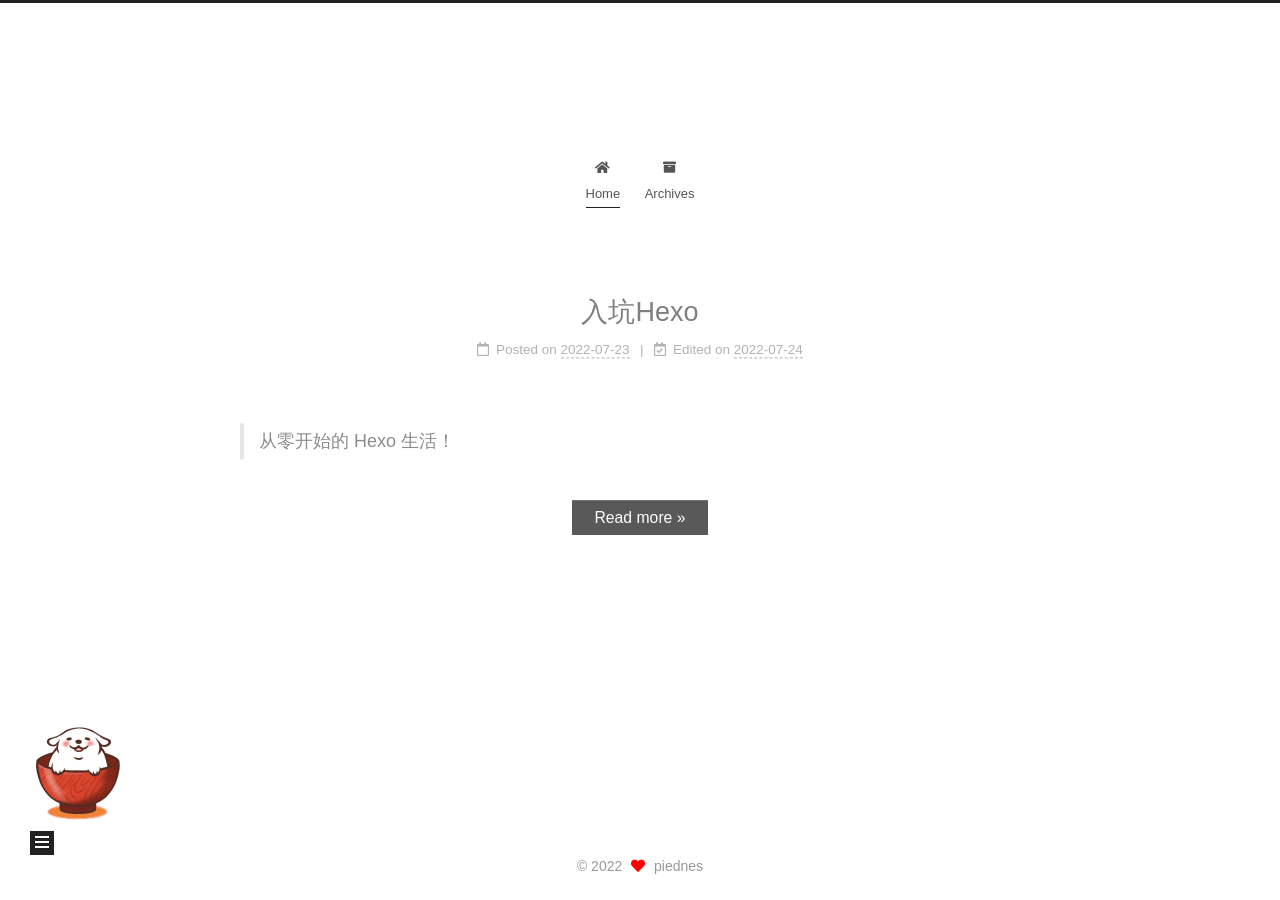
==== commit eabd7f53: "Site updated: 2022-07-24 22:52:22" ====
--- a/index.html
+++ b/index.html
@@ -17,15 +17,15 @@
 
 <script id="hexo-configurations">
     var NexT = window.NexT || {};
-    var CONFIG = {"hostname":"example.com","root":"/","scheme":"Muse","version":"7.8.0","exturl":false,"sidebar":{"position":"left","display":"post","padding":18,"offset":12,"onmobile":false},"copycode":{"enable":false,"show_result":false,"style":null},"back2top":{"enable":true,"sidebar":false,"scrollpercent":false},"bookmark":{"enable":false,"color":"#222","save":"auto"},"fancybox":false,"mediumzoom":false,"lazyload":false,"pangu":false,"comments":{"style":"tabs","active":null,"storage":true,"lazyload":false,"nav":null},"algolia":{"hits":{"per_page":10},"labels":{"input_placeholder":"Search for Posts","hits_empty":"We didn't find any results for the search: ${query}","hits_stats":"${hits} results found in ${time} ms"}},"localsearch":{"enable":false,"trigger":"auto","top_n_per_article":1,"unescape":false,"preload":false},"motion":{"enable":true,"async":false,"transition":{"post_block":"fadeIn","post_header":"slideDownIn","post_body":"slideDownIn","coll_header":"slideLeftIn","sidebar":"slideUpIn"}}};
+    var CONFIG = {"hostname":"example.com","root":"/","scheme":"Mist","version":"7.8.0","exturl":false,"sidebar":{"position":"left","display":"hide","padding":18,"offset":12,"onmobile":false},"copycode":{"enable":false,"show_result":false,"style":null},"back2top":{"enable":true,"sidebar":false,"scrollpercent":false},"bookmark":{"enable":false,"color":"#222","save":"auto"},"fancybox":false,"mediumzoom":false,"lazyload":false,"pangu":false,"comments":{"style":"tabs","active":null,"storage":true,"lazyload":false,"nav":null},"algolia":{"hits":{"per_page":10},"labels":{"input_placeholder":"Search for Posts","hits_empty":"We didn't find any results for the search: ${query}","hits_stats":"${hits} results found in ${time} ms"}},"localsearch":{"enable":false,"trigger":"auto","top_n_per_article":1,"unescape":false,"preload":false},"motion":{"enable":true,"async":false,"transition":{"post_block":"fadeIn","post_header":"slideDownIn","post_body":"slideDownIn","coll_header":"slideLeftIn","sidebar":"slideUpIn"}}};
   </script>
 
   <meta property="og:type" content="website">
-<meta property="og:title" content="Hexo">
+<meta property="og:title">
 <meta property="og:url" content="http://example.com/index.html">
-<meta property="og:site_name" content="Hexo">
+<meta property="og:site_name">
 <meta property="og:locale" content="en_US">
-<meta property="article:author" content="John Doe">
+<meta property="article:author" content="piednes">
 <meta name="twitter:card" content="summary">
 
 <link rel="canonical" href="http://example.com/">
@@ -41,7 +41,7 @@
   };
 </script>
 
-  <title>Hexo</title>
+  <title></title>
   
 
 
@@ -92,7 +92,7 @@
 
     <a href="/" class="brand" rel="start">
       <span class="logo-line-before"><i></i></span>
-      <h1 class="site-title">Hexo</h1>
+      <h1 class="site-title"></h1>
       <span class="logo-line-after"><i></i></span>
     </a>
   </div>
@@ -145,21 +145,21 @@
   
   
   <article itemscope itemtype="http://schema.org/Article" class="post-block" lang="en">
-    <link itemprop="mainEntityOfPage" href="http://example.com/2022/07/23/hello-world/">
+    <link itemprop="mainEntityOfPage" href="http://example.com/2022/07/23/helloHexo/">
 
     <span hidden itemprop="author" itemscope itemtype="http://schema.org/Person">
       <meta itemprop="image" content="/images/avatar.gif">
-      <meta itemprop="name" content="John Doe">
+      <meta itemprop="name" content="piednes">
       <meta itemprop="description" content="">
     </span>
 
     <span hidden itemprop="publisher" itemscope itemtype="http://schema.org/Organization">
-      <meta itemprop="name" content="Hexo">
+      <meta itemprop="name" content="">
     </span>
       <header class="post-header">
         <h2 class="post-title" itemprop="name headline">
           
-            <a href="/2022/07/23/hello-world/" class="post-title-link" itemprop="url">Hello World</a>
+            <a href="/2022/07/23/helloHexo/" class="post-title-link" itemprop="url">入坑Hexo</a>
         </h2>
 
         <div class="post-meta">
@@ -171,6 +171,13 @@
 
               <time title="Created: 2022-07-23 22:10:46" itemprop="dateCreated datePublished" datetime="2022-07-23T22:10:46+08:00">2022-07-23</time>
             </span>
+              <span class="post-meta-item">
+                <span class="post-meta-item-icon">
+                  <i class="far fa-calendar-check"></i>
+                </span>
+                <span class="post-meta-item-text">Edited on</span>
+                <time title="Modified: 2022-07-24 22:36:15" itemprop="dateModified" datetime="2022-07-24T22:36:15+08:00">2022-07-24</time>
+              </span>
 
           
 
@@ -183,20 +190,17 @@
     <div class="post-body" itemprop="articleBody">
 
       
-          <p>Welcome to <a target="_blank" rel="noopener" href="https://hexo.io/">Hexo</a>! This is your very first post. Check <a target="_blank" rel="noopener" href="https://hexo.io/docs/">documentation</a> for more info. If you get any problems when using Hexo, you can find the answer in <a target="_blank" rel="noopener" href="https://hexo.io/docs/troubleshooting.html">troubleshooting</a> or you can ask me on <a target="_blank" rel="noopener" href="https://github.com/hexojs/hexo/issues">GitHub</a>.</p>
-<h2 id="Quick-Start"><a href="#Quick-Start" class="headerlink" title="Quick Start"></a>Quick Start</h2><h3 id="Create-a-new-post"><a href="#Create-a-new-post" class="headerlink" title="Create a new post"></a>Create a new post</h3><figure class="highlight bash"><table><tr><td class="gutter"><pre><span class="line">1</span><br></pre></td><td class="code"><pre><span class="line">$ hexo new <span class="string">&quot;My New Post&quot;</span></span><br></pre></td></tr></table></figure>
-
-<p>More info: <a target="_blank" rel="noopener" href="https://hexo.io/docs/writing.html">Writing</a></p>
-<h3 id="Run-server"><a href="#Run-server" class="headerlink" title="Run server"></a>Run server</h3><figure class="highlight bash"><table><tr><td class="gutter"><pre><span class="line">1</span><br></pre></td><td class="code"><pre><span class="line">$ hexo server</span><br></pre></td></tr></table></figure>
-
-<p>More info: <a target="_blank" rel="noopener" href="https://hexo.io/docs/server.html">Server</a></p>
-<h3 id="Generate-static-files"><a href="#Generate-static-files" class="headerlink" title="Generate static files"></a>Generate static files</h3><figure class="highlight bash"><table><tr><td class="gutter"><pre><span class="line">1</span><br></pre></td><td class="code"><pre><span class="line">$ hexo generate</span><br></pre></td></tr></table></figure>
-
-<p>More info: <a target="_blank" rel="noopener" href="https://hexo.io/docs/generating.html">Generating</a></p>
-<h3 id="Deploy-to-remote-sites"><a href="#Deploy-to-remote-sites" class="headerlink" title="Deploy to remote sites"></a>Deploy to remote sites</h3><figure class="highlight bash"><table><tr><td class="gutter"><pre><span class="line">1</span><br></pre></td><td class="code"><pre><span class="line">$ hexo deploy</span><br></pre></td></tr></table></figure>
-
-<p>More info: <a target="_blank" rel="noopener" href="https://hexo.io/docs/one-command-deployment.html">Deployment</a></p>
-
+          <blockquote>
+<p>从零开始的 Hexo 生活！</p>
+</blockquote>
+          <!--noindex-->
+            <div class="post-button">
+              <a class="btn" href="/2022/07/23/helloHexo/#more" rel="contents">
+                Read more &raquo;
+              </a>
+            </div>
+          <!--/noindex-->
+        
       
     </div>
 
@@ -269,7 +273,7 @@
 
       <div class="site-overview-wrap sidebar-panel">
         <div class="site-author motion-element" itemprop="author" itemscope itemtype="http://schema.org/Person">
-  <p class="site-author-name" itemprop="name">John Doe</p>
+  <p class="site-author-name" itemprop="name">piednes</p>
   <div class="site-description" itemprop="description"></div>
 </div>
 <div class="site-state-wrap motion-element">
@@ -309,10 +313,8 @@
   <span class="with-love">
     <i class="fa fa-heart"></i>
   </span>
-  <span class="author" itemprop="copyrightHolder">John Doe</span>
-</div>
-  <div class="powered-by">Powered by <a href="https://hexo.io/" class="theme-link" rel="noopener" target="_blank">Hexo</a> & <a href="https://muse.theme-next.org/" class="theme-link" rel="noopener" target="_blank">NexT.Muse</a>
-  </div>
+  <span class="author" itemprop="copyrightHolder">piednes</span>
+</div>
 
         
 
@@ -365,5 +367,5 @@
 
   
 
-</body>
+<script src="/live2dw/lib/L2Dwidget.min.js?094cbace49a39548bed64abff5988b05"></script><script>L2Dwidget.init({"pluginRootPath":"live2dw/","pluginJsPath":"lib/","pluginModelPath":"assets/","tagMode":false,"debug":false,"model":{"jsonPath":"/live2dw/assets/assets/wanko.model.json"},"display":{"position":"left","width":150,"height":300},"mobile":{"show":true,"scale":0.5},"react":{"opacityDefault":0.7,"opacityOnHover":0.8},"log":false});</script></body>
 </html>
--- a/css/main.css
+++ b/css/main.css
@@ -18,6 +18,34 @@
   --btn-default-hover-color: #222;
   --btn-default-hover-border-color: #222;
 }
+@media (prefers-color-scheme: dark) {
+  :root {
+    --body-bg-color: #282828;
+    --content-bg-color: #333;
+    --card-bg-color: #555;
+    --text-color: #ccc;
+    --blockquote-color: #bbb;
+    --link-color: #ccc;
+    --link-hover-color: #eee;
+    --brand-color: #ddd;
+    --brand-hover-color: #ddd;
+    --table-row-odd-bg-color: #282828;
+    --table-row-hover-bg-color: #363636;
+    --menu-item-bg-color: #555;
+    --btn-default-bg: #222;
+    --btn-default-color: #ccc;
+    --btn-default-border-color: #555;
+    --btn-default-hover-bg: #666;
+    --btn-default-hover-color: #ccc;
+    --btn-default-hover-border-color: #666;
+  }
+  img {
+    opacity: 0.75;
+  }
+  img:hover {
+    opacity: 0.9;
+  }
+}
 html {
   line-height: 1.15; /* 1 */
   -webkit-text-size-adjust: 100%; /* 2 */
@@ -1168,7 +1196,7 @@
 }
 .links-of-author a::before,
 .links-of-author span.exturl::before {
-  background: #917f9e;
+  background: #60ffd0;
   border-radius: 50%;
   content: ' ';
   display: inline-block;
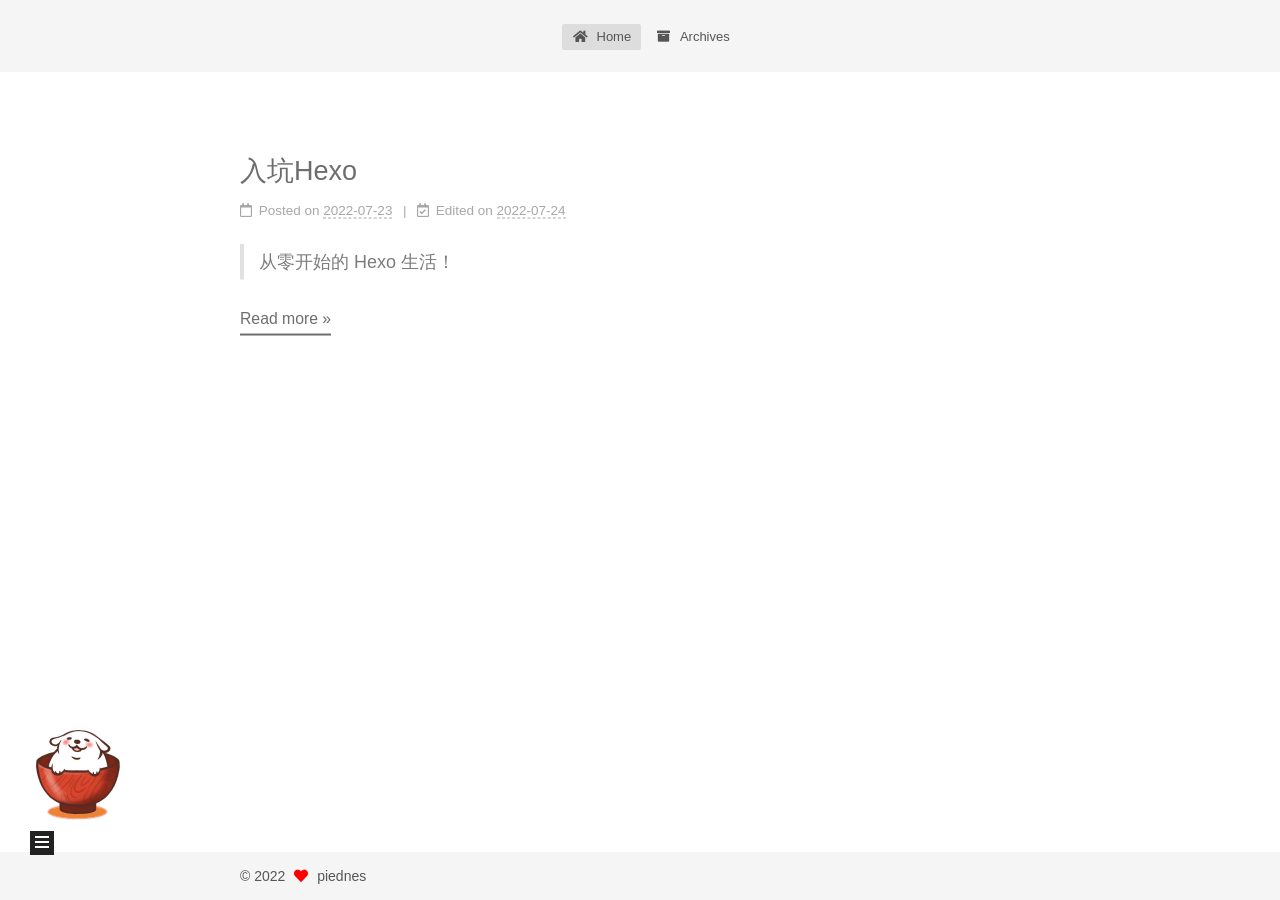
==== commit a4bc07fa: "Site updated: 2022-07-24 23:01:52" ====
--- a/index.html
+++ b/index.html
@@ -367,5 +367,5 @@
 
   
 
-<script src="/live2dw/lib/L2Dwidget.min.js?094cbace49a39548bed64abff5988b05"></script><script>L2Dwidget.init({"pluginRootPath":"live2dw/","pluginJsPath":"lib/","pluginModelPath":"assets/","tagMode":false,"debug":false,"model":{"jsonPath":"/live2dw/assets/assets/wanko.model.json"},"display":{"position":"left","width":150,"height":300},"mobile":{"show":true,"scale":0.5},"react":{"opacityDefault":0.7,"opacityOnHover":0.8},"log":false});</script></body>
+<script src="/live2dw/lib/L2Dwidget.min.js?094cbace49a39548bed64abff5988b05"></script><script>L2Dwidget.init({"pluginRootPath":"live2dw/","pluginJsPath":"lib/","pluginModelPath":"assets/","tagMode":false,"debug":false,"model":{"jsonPath":"/live2dw/assets/assets/wanko.model.json"},"display":{"position":"left","width":150,"height":300},"mobile":{"show":true,"scale":1},"react":{"opacityDefault":0.7,"opacityOnHover":0.8},"log":false});</script></body>
 </html>
--- a/css/main.css
+++ b/css/main.css
@@ -1,22 +1,22 @@
 :root {
   --body-bg-color: #fff;
-  --content-bg-color: #fff;
+  --content-bg-color: #f5f5f5;
   --card-bg-color: #f5f5f5;
   --text-color: #555;
   --blockquote-color: #666;
   --link-color: #555;
   --link-hover-color: #222;
-  --brand-color: #fff;
-  --brand-hover-color: #fff;
+  --brand-color: #222;
+  --brand-hover-color: #222;
   --table-row-odd-bg-color: #f9f9f9;
   --table-row-hover-bg-color: #f5f5f5;
-  --menu-item-bg-color: #f5f5f5;
-  --btn-default-bg: #222;
-  --btn-default-color: #fff;
-  --btn-default-border-color: #222;
-  --btn-default-hover-bg: #fff;
-  --btn-default-hover-color: #222;
-  --btn-default-hover-border-color: #222;
+  --menu-item-bg-color: #ddd;
+  --btn-default-bg: transparent;
+  --btn-default-color: var(--link-color);
+  --btn-default-border-color: var(--link-color);
+  --btn-default-hover-bg: transparent;
+  --btn-default-hover-color: var(--link-hover-color);
+  --btn-default-hover-border-color: var(--link-hover-color);
 }
 @media (prefers-color-scheme: dark) {
   :root {
@@ -249,7 +249,7 @@
 }
 a,
 span.exturl {
-  border-bottom: 1px solid #999;
+  border-bottom: 1px solid #ccc;
   color: var(--link-color);
   outline: 0;
   text-decoration: none;
@@ -994,7 +994,7 @@
 }
 .site-meta {
   flex-grow: 1;
-  text-align: center;
+  text-align: left;
 }
 @media (max-width: 767px) {
   .site-meta {
@@ -1196,7 +1196,7 @@
 }
 .links-of-author a::before,
 .links-of-author span.exturl::before {
-  background: #60ffd0;
+  background: #a7ccb3;
   border-radius: 50%;
   content: ' ';
   display: inline-block;
@@ -2169,118 +2169,205 @@
 .tag-cloud a:hover {
   color: var(--link-hover-color) !important;
 }
+hr {
+  height: 2px;
+  margin: 20px 0;
+}
+.btn {
+  padding: 0 10px;
+}
+.headband {
+  display: none;
+}
+.main-inner {
+  padding-bottom: 80px;
+}
 @media (max-width: 767px) {
-  .header-inner,
-  .main-inner,
+  .main-inner {
+    width: auto;
+  }
+}
+.content {
+  padding-top: 80px;
+}
+@media (max-width: 767px) {
+  .content {
+    padding-top: 60px;
+  }
+}
+.pagination {
+  margin: 120px 0 0;
+  text-align: left;
+}
+@media (max-width: 767px) {
+  .pagination {
+    margin: 80px 10px 0;
+    text-align: center;
+  }
+}
+.footer {
+  background: var(--content-bg-color);
+  color: var(--text-color);
+  padding: 10px 0;
+}
+.footer-inner {
+  text-align: left;
+}
+@media (max-width: 767px) {
   .footer-inner {
+    text-align: center;
     width: auto;
   }
 }
+.header {
+  background: var(--content-bg-color);
+}
 .header-inner {
-  padding-top: 100px;
+  align-items: center;
+  display: flex;
+  padding: 20px 0;
 }
 @media (max-width: 767px) {
   .header-inner {
-    padding-top: 50px;
-  }
-}
-.main-inner {
-  padding-bottom: 60px;
-}
-.content {
-  padding-top: 70px;
+    display: block;
+    padding: 10px 0;
+    width: auto;
+  }
+}
+.site-meta {
+  line-height: normal;
+}
+.site-meta .brand {
+  padding: 2px 1px;
 }
 @media (max-width: 767px) {
-  .content {
-    padding-top: 35px;
-  }
-}
-embed {
+  .site-meta .brand {
+    display: block;
+  }
+}
+.site-meta .site-title {
+  font-weight: bolder;
+}
+.logo-line-before,
+.logo-line-after {
   display: block;
-  margin: 0 auto 25px auto;
-}
-.custom-logo .site-meta-headline {
-  text-align: center;
-}
-.custom-logo .site-title {
-  color: #222;
-  margin: 10px auto 0;
-}
-.custom-logo .site-title a {
-  border: 0;
-}
-.custom-logo-image {
-  background: #fff;
   margin: 0 auto;
-  max-width: 150px;
-  padding: 5px;
-}
-.brand {
-  background: var(--btn-default-bg);
+  overflow: hidden;
+  width: 75%;
+}
+@media (max-width: 767px) {
+  .logo-line-before,
+  .logo-line-after {
+    display: none;
+  }
+}
+.logo-line-before i,
+.logo-line-after i {
+  background: var(--brand-color);
+  display: block;
+  height: 2px;
+  position: relative;
+}
+.use-motion .logo-line-before i {
+  left: -100%;
+}
+.use-motion .logo-line-after i {
+  right: -100%;
+}
+.site-subtitle {
+  display: none;
+}
+.site-nav {
+  flex-grow: 1;
 }
 @media (max-width: 767px) {
   .site-nav {
-    border-bottom: 1px solid #ddd;
-    border-top: 1px solid #ddd;
-    left: 0;
-    margin: 0;
-    padding: 0;
-    width: 100%;
-  }
-}
-@media (max-width: 767px) {
-  .menu {
-    text-align: left;
-  }
-}
-.menu-item-active a,
-.menu .menu-item a:hover,
-.menu .menu-item span.exturl:hover {
-  background: transparent;
-  border-bottom: 1px solid var(--link-hover-color) !important;
-}
-@media (max-width: 767px) {
-  .menu-item-active a,
-  .menu .menu-item a:hover,
-  .menu .menu-item span.exturl:hover {
-    border-bottom: 1px dotted #ddd !important;
-  }
+    padding: 10px 10px 0;
+  }
+}
+.menu {
+  margin: 0;
+}
+.menu .menu-item {
+  margin: 0;
 }
 @media (max-width: 767px) {
   .menu .menu-item {
-    margin: 0 10px;
+    margin-top: 5px;
   }
 }
 .menu .menu-item a,
 .menu .menu-item span.exturl {
-  border-bottom: 1px solid transparent;
+  border-radius: 2px;
+  padding: 0 10px;
+  transition-property: background;
 }
 @media (max-width: 767px) {
   .menu .menu-item a,
   .menu .menu-item span.exturl {
-    padding: 5px 10px;
-  }
-}
-@media (min-width: 768px) {
-  .menu .menu-item .fa,
-  .menu .menu-item .fab,
-  .menu .menu-item .far,
-  .menu .menu-item .fas {
-    display: block;
-    line-height: 2;
-    margin-right: 0;
-    width: 100%;
+    text-align: left;
   }
 }
 .menu .menu-item .badge {
-  background: #eee;
+  background: #fff;
+  border-radius: 10px;
+  color: #555;
   padding: 1px 4px;
-}
-.sub-menu {
-  margin: 10px 0;
-}
-.sub-menu .menu-item {
-  display: inline-block;
+  text-shadow: 1px 1px 0 rgba(0,0,0,0.1);
+}
+.posts-expand.index .post-title,
+.posts-expand.index .post-meta {
+  text-align: left;
+}
+@media (max-width: 767px) {
+  .posts-expand.index .post-title,
+  .posts-expand.index .post-meta {
+    text-align: center;
+  }
+}
+.posts-expand.index .post-meta {
+  margin: 5px 0 20px 0;
+}
+.posts-expand .post-eof {
+  display: none;
+}
+.posts-expand .post-block:not(:first-child) {
+  margin-top: 120px;
+}
+.posts-expand .post-title,
+.posts-expand .post-meta {
+  text-align: center;
+}
+.posts-expand .post-body img {
+  margin-left: 0;
+}
+.posts-expand .post-tags {
+  text-align: left;
+}
+.posts-expand .post-tags a {
+  background: #f5f5f5;
+  border-bottom: none;
+  padding: 1px 5px;
+}
+.posts-expand .post-tags a:hover {
+  background: #ccc;
+}
+.posts-expand .post-nav {
+  margin-top: 40px;
+}
+.post-button {
+  margin-top: 20px;
+  text-align: left;
+}
+.post-button .btn {
+  background: none;
+  border: 0;
+  border-bottom: 2px solid var(--btn-default-border-color);
+  padding: 0;
+  transition-property: border;
+}
+.post-button .btn:hover {
+  border-bottom-color: var(--btn-default-hover-border-color);
 }
 .sidebar {
   left: -320px;
@@ -2317,3 +2404,9 @@
   text-overflow: ellipsis;
   white-space: nowrap;
 }
+.sub-menu {
+  margin: 10px 0;
+}
+.sub-menu .menu-item {
+  display: inline-block;
+}
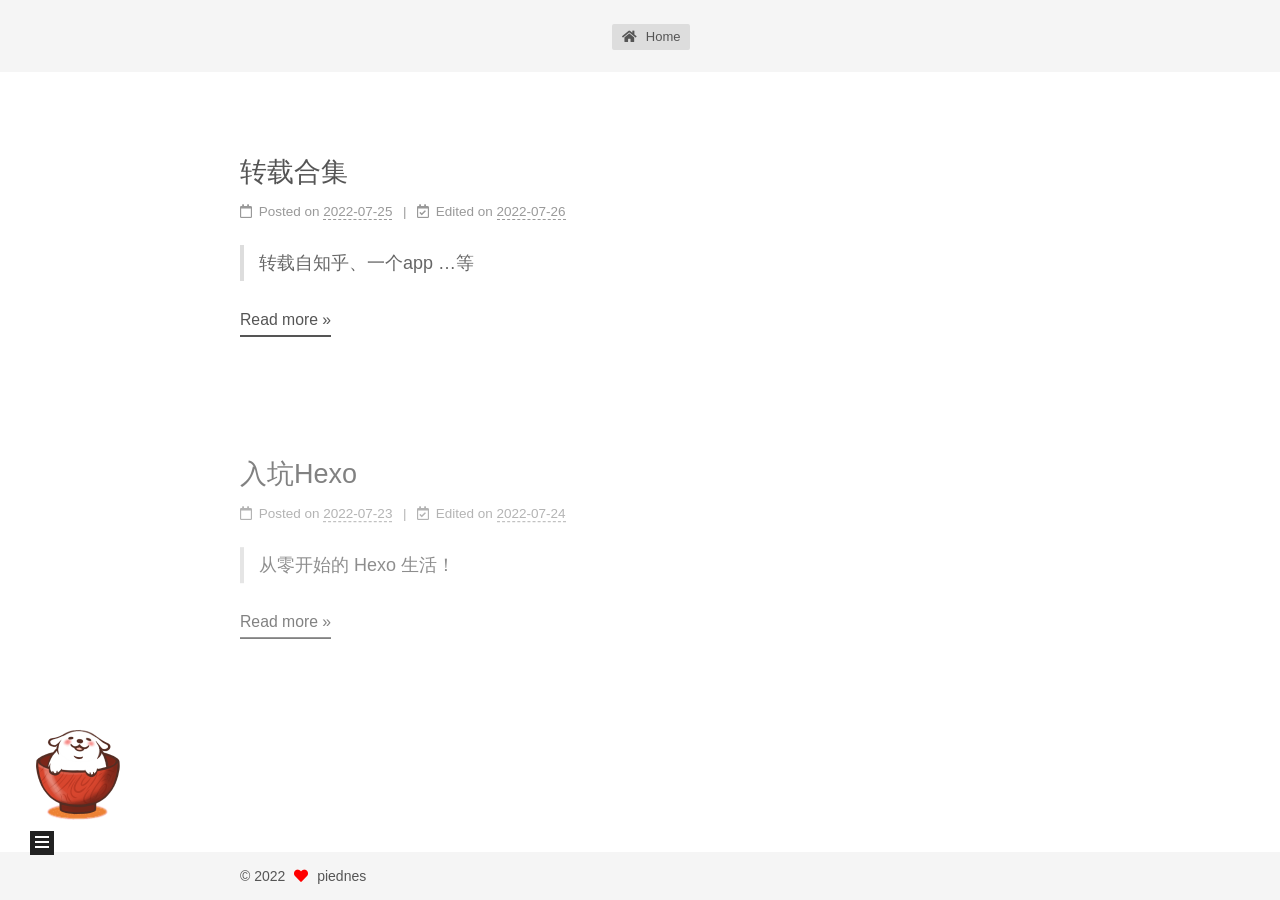
==== commit 4dd73d99: "Site updated: 2022-07-26 09:39:17" ====
--- a/index.html
+++ b/index.html
@@ -20,10 +20,12 @@
     var CONFIG = {"hostname":"example.com","root":"/","scheme":"Mist","version":"7.8.0","exturl":false,"sidebar":{"position":"left","display":"hide","padding":18,"offset":12,"onmobile":false},"copycode":{"enable":false,"show_result":false,"style":null},"back2top":{"enable":true,"sidebar":false,"scrollpercent":false},"bookmark":{"enable":false,"color":"#222","save":"auto"},"fancybox":false,"mediumzoom":false,"lazyload":false,"pangu":false,"comments":{"style":"tabs","active":null,"storage":true,"lazyload":false,"nav":null},"algolia":{"hits":{"per_page":10},"labels":{"input_placeholder":"Search for Posts","hits_empty":"We didn't find any results for the search: ${query}","hits_stats":"${hits} results found in ${time} ms"}},"localsearch":{"enable":false,"trigger":"auto","top_n_per_article":1,"unescape":false,"preload":false},"motion":{"enable":true,"async":false,"transition":{"post_block":"fadeIn","post_header":"slideDownIn","post_body":"slideDownIn","coll_header":"slideLeftIn","sidebar":"slideUpIn"}}};
   </script>
 
-  <meta property="og:type" content="website">
+  <meta name="description" content="A Man&#39;s Story">
+<meta property="og:type" content="website">
 <meta property="og:title">
 <meta property="og:url" content="http://example.com/index.html">
 <meta property="og:site_name">
+<meta property="og:description" content="A Man&#39;s Story">
 <meta property="og:locale" content="en_US">
 <meta property="article:author" content="piednes">
 <meta name="twitter:card" content="summary">
@@ -113,11 +115,6 @@
     <a href="/" rel="section"><i class="fa fa-home fa-fw"></i>Home</a>
 
   </li>
-        <li class="menu-item menu-item-archives">
-
-    <a href="/archives/" rel="section"><i class="fa fa-archive fa-fw"></i>Archives</a>
-
-  </li>
   </ul>
 </nav>
 
@@ -145,12 +142,86 @@
   
   
   <article itemscope itemtype="http://schema.org/Article" class="post-block" lang="en">
-    <link itemprop="mainEntityOfPage" href="http://example.com/2022/07/23/helloHexo/">
+    <link itemprop="mainEntityOfPage" href="http://example.com/2022/07/25/reprint/">
 
     <span hidden itemprop="author" itemscope itemtype="http://schema.org/Person">
       <meta itemprop="image" content="/images/avatar.gif">
       <meta itemprop="name" content="piednes">
-      <meta itemprop="description" content="">
+      <meta itemprop="description" content=" A Man's Story ">
+    </span>
+
+    <span hidden itemprop="publisher" itemscope itemtype="http://schema.org/Organization">
+      <meta itemprop="name" content="">
+    </span>
+      <header class="post-header">
+        <h2 class="post-title" itemprop="name headline">
+          
+            <a href="/2022/07/25/reprint/" class="post-title-link" itemprop="url">转载合集</a>
+        </h2>
+
+        <div class="post-meta">
+            <span class="post-meta-item">
+              <span class="post-meta-item-icon">
+                <i class="far fa-calendar"></i>
+              </span>
+              <span class="post-meta-item-text">Posted on</span>
+
+              <time title="Created: 2022-07-25 21:06:00" itemprop="dateCreated datePublished" datetime="2022-07-25T21:06:00+08:00">2022-07-25</time>
+            </span>
+              <span class="post-meta-item">
+                <span class="post-meta-item-icon">
+                  <i class="far fa-calendar-check"></i>
+                </span>
+                <span class="post-meta-item-text">Edited on</span>
+                <time title="Modified: 2022-07-26 09:38:56" itemprop="dateModified" datetime="2022-07-26T09:38:56+08:00">2022-07-26</time>
+              </span>
+
+          
+
+        </div>
+      </header>
+
+    
+    
+    
+    <div class="post-body" itemprop="articleBody">
+
+      
+          <blockquote>
+<p>转载自知乎、一个app …等</p>
+</blockquote>
+          <!--noindex-->
+            <div class="post-button">
+              <a class="btn" href="/2022/07/25/reprint/#more" rel="contents">
+                Read more &raquo;
+              </a>
+            </div>
+          <!--/noindex-->
+        
+      
+    </div>
+
+    
+    
+    
+      <footer class="post-footer">
+        <div class="post-eof"></div>
+      </footer>
+  </article>
+  
+  
+  
+
+      
+  
+  
+  <article itemscope itemtype="http://schema.org/Article" class="post-block" lang="en">
+    <link itemprop="mainEntityOfPage" href="http://example.com/2022/07/23/helloHexo/">
+
+    <span hidden itemprop="author" itemscope itemtype="http://schema.org/Person">
+      <meta itemprop="image" content="/images/avatar.gif">
+      <meta itemprop="name" content="piednes">
+      <meta itemprop="description" content=" A Man's Story ">
     </span>
 
     <span hidden itemprop="publisher" itemscope itemtype="http://schema.org/Organization">
@@ -274,14 +345,13 @@
       <div class="site-overview-wrap sidebar-panel">
         <div class="site-author motion-element" itemprop="author" itemscope itemtype="http://schema.org/Person">
   <p class="site-author-name" itemprop="name">piednes</p>
-  <div class="site-description" itemprop="description"></div>
+  <div class="site-description" itemprop="description"> A Man's Story </div>
 </div>
 <div class="site-state-wrap motion-element">
   <nav class="site-state">
       <div class="site-state-item site-state-posts">
-          <a href="/archives/">
-        
-          <span class="site-state-item-count">1</span>
+          <a href="/archives">
+          <span class="site-state-item-count">2</span>
           <span class="site-state-item-name">posts</span>
         </a>
       </div>
--- a/css/main.css
+++ b/css/main.css
@@ -18,34 +18,6 @@
   --btn-default-hover-color: var(--link-hover-color);
   --btn-default-hover-border-color: var(--link-hover-color);
 }
-@media (prefers-color-scheme: dark) {
-  :root {
-    --body-bg-color: #282828;
-    --content-bg-color: #333;
-    --card-bg-color: #555;
-    --text-color: #ccc;
-    --blockquote-color: #bbb;
-    --link-color: #ccc;
-    --link-hover-color: #eee;
-    --brand-color: #ddd;
-    --brand-hover-color: #ddd;
-    --table-row-odd-bg-color: #282828;
-    --table-row-hover-bg-color: #363636;
-    --menu-item-bg-color: #555;
-    --btn-default-bg: #222;
-    --btn-default-color: #ccc;
-    --btn-default-border-color: #555;
-    --btn-default-hover-bg: #666;
-    --btn-default-hover-color: #ccc;
-    --btn-default-hover-border-color: #666;
-  }
-  img {
-    opacity: 0.75;
-  }
-  img:hover {
-    opacity: 0.9;
-  }
-}
 html {
   line-height: 1.15; /* 1 */
   -webkit-text-size-adjust: 100%; /* 2 */
@@ -205,7 +177,7 @@
 body {
   background: var(--body-bg-color);
   color: var(--text-color);
-  font-family: 'Lato', "PingFang SC", "Microsoft YaHei", sans-serif;
+  font-family: 'Lato', "KaiTi", sans-serif;
   font-size: 1em;
   line-height: 2;
 }
@@ -221,7 +193,7 @@
 h4,
 h5,
 h6 {
-  font-family: 'Lato', "PingFang SC", "Microsoft YaHei", sans-serif;
+  font-family: 'Lato', "KaiTi", sans-serif;
   font-weight: bold;
   line-height: 1.5;
   margin: 20px 0 15px;
@@ -419,7 +391,7 @@
 }
 pre,
 code {
-  font-family: consolas, Menlo, monospace, "PingFang SC", "Microsoft YaHei";
+  font-family: consolas, Menlo, monospace, "KaiTi";
 }
 code {
   background: #eee;
@@ -1013,7 +985,7 @@
   color: var(--brand-hover-color);
 }
 .site-title {
-  font-family: 'Lato', "PingFang SC", "Microsoft YaHei", sans-serif;
+  font-family: 'Lato', "KaiTi", sans-serif;
   font-size: 1.375em;
   font-weight: normal;
   margin: 0;
@@ -1196,7 +1168,7 @@
 }
 .links-of-author a::before,
 .links-of-author span.exturl::before {
-  background: #a7ccb3;
+  background: #e5ff52;
   border-radius: 50%;
   content: ' ';
   display: inline-block;
@@ -1540,7 +1512,7 @@
   }
 }
 .post-body {
-  font-family: 'Lato', "PingFang SC", "Microsoft YaHei", sans-serif;
+  font-family: 'Lato', "KaiTi", sans-serif;
   overflow-wrap: break-word;
   word-wrap: break-word;
 }
@@ -1838,7 +1810,7 @@
 }
 .posts-expand .post-meta {
   color: #999;
-  font-family: 'Lato', "PingFang SC", "Microsoft YaHei", sans-serif;
+  font-family: 'Lato', "KaiTi", sans-serif;
   font-size: 0.75em;
   margin: 3px 0 60px 0;
   text-align: center;
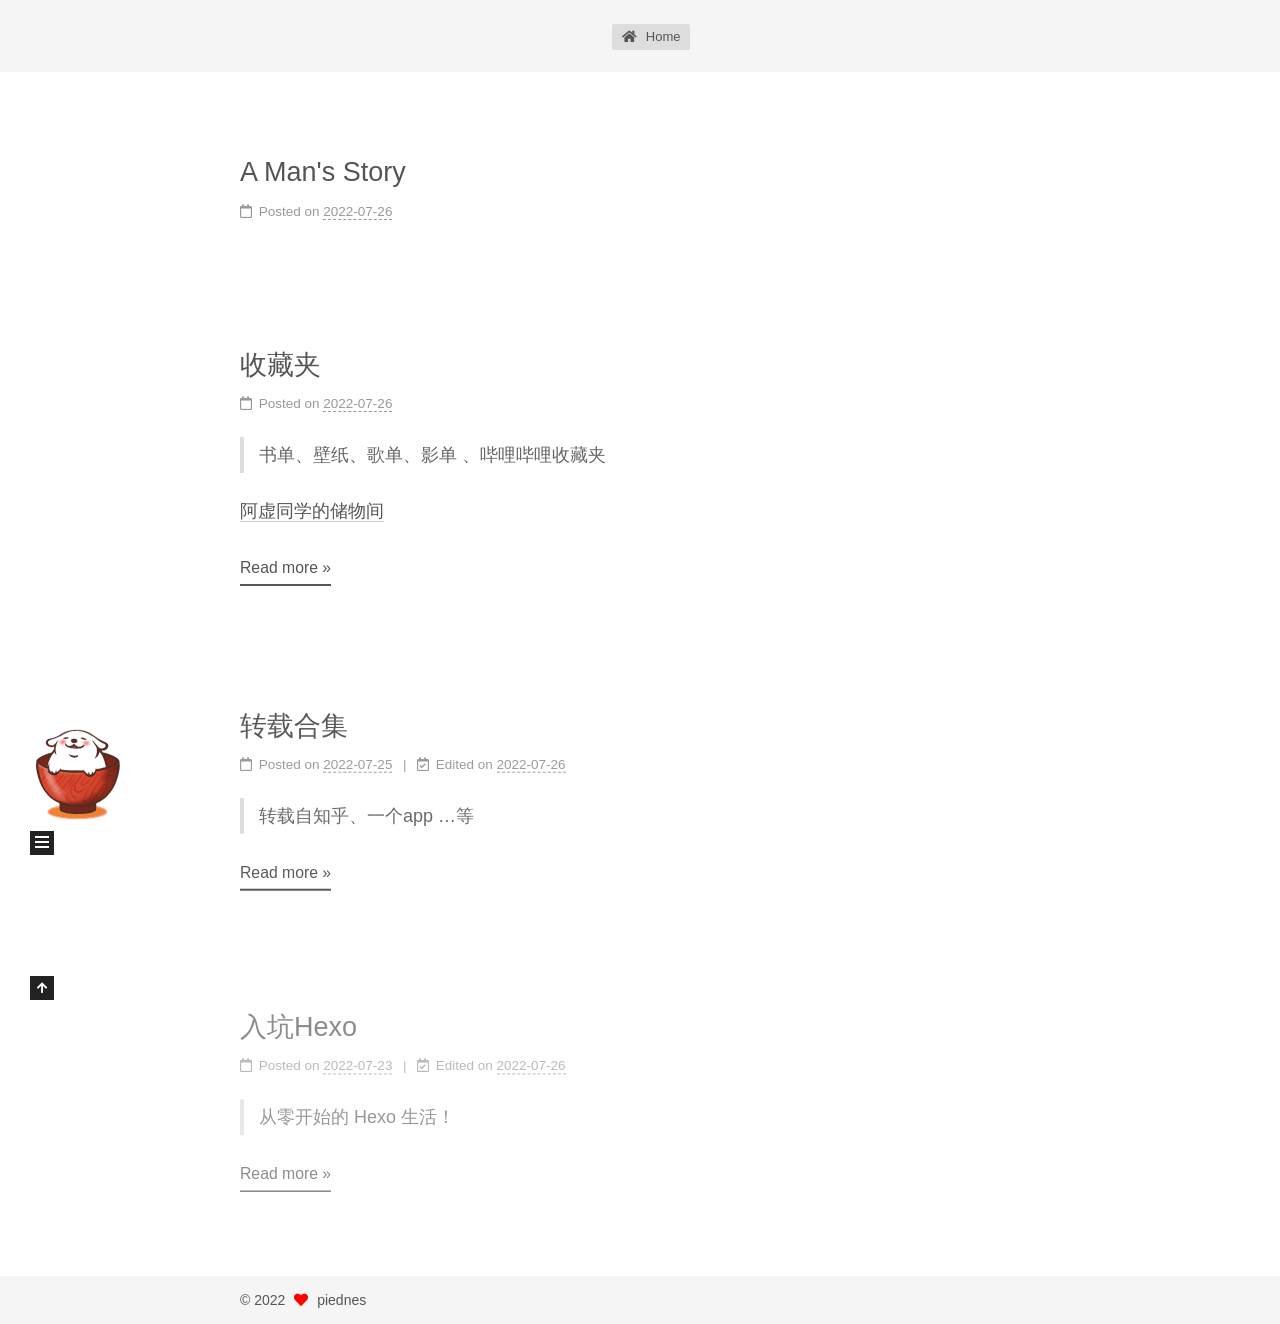
==== commit 31800c71: "Site updated: 2022-07-26 22:25:43" ====
--- a/index.html
+++ b/index.html
@@ -142,6 +142,133 @@
   
   
   <article itemscope itemtype="http://schema.org/Article" class="post-block" lang="en">
+    <link itemprop="mainEntityOfPage" href="http://example.com/2022/07/26/story/">
+
+    <span hidden itemprop="author" itemscope itemtype="http://schema.org/Person">
+      <meta itemprop="image" content="/images/avatar.gif">
+      <meta itemprop="name" content="piednes">
+      <meta itemprop="description" content=" A Man's Story ">
+    </span>
+
+    <span hidden itemprop="publisher" itemscope itemtype="http://schema.org/Organization">
+      <meta itemprop="name" content="">
+    </span>
+      <header class="post-header">
+        <h2 class="post-title" itemprop="name headline">
+          
+            <a href="/2022/07/26/story/" class="post-title-link" itemprop="url">A Man's Story</a>
+        </h2>
+
+        <div class="post-meta">
+            <span class="post-meta-item">
+              <span class="post-meta-item-icon">
+                <i class="far fa-calendar"></i>
+              </span>
+              <span class="post-meta-item-text">Posted on</span>
+              
+
+              <time title="Created: 2022-07-26 17:31:15 / Modified: 17:34:03" itemprop="dateCreated datePublished" datetime="2022-07-26T17:31:15+08:00">2022-07-26</time>
+            </span>
+
+          
+
+        </div>
+      </header>
+
+    
+    
+    
+    <div class="post-body" itemprop="articleBody">
+
+      
+          
+      
+    </div>
+
+    
+    
+    
+      <footer class="post-footer">
+        <div class="post-eof"></div>
+      </footer>
+  </article>
+  
+  
+  
+
+      
+  
+  
+  <article itemscope itemtype="http://schema.org/Article" class="post-block" lang="en">
+    <link itemprop="mainEntityOfPage" href="http://example.com/2022/07/26/warehouse/">
+
+    <span hidden itemprop="author" itemscope itemtype="http://schema.org/Person">
+      <meta itemprop="image" content="/images/avatar.gif">
+      <meta itemprop="name" content="piednes">
+      <meta itemprop="description" content=" A Man's Story ">
+    </span>
+
+    <span hidden itemprop="publisher" itemscope itemtype="http://schema.org/Organization">
+      <meta itemprop="name" content="">
+    </span>
+      <header class="post-header">
+        <h2 class="post-title" itemprop="name headline">
+          
+            <a href="/2022/07/26/warehouse/" class="post-title-link" itemprop="url">收藏夹</a>
+        </h2>
+
+        <div class="post-meta">
+            <span class="post-meta-item">
+              <span class="post-meta-item-icon">
+                <i class="far fa-calendar"></i>
+              </span>
+              <span class="post-meta-item-text">Posted on</span>
+              
+
+              <time title="Created: 2022-07-26 17:37:25 / Modified: 21:17:26" itemprop="dateCreated datePublished" datetime="2022-07-26T17:37:25+08:00">2022-07-26</time>
+            </span>
+
+          
+
+        </div>
+      </header>
+
+    
+    
+    
+    <div class="post-body" itemprop="articleBody">
+
+      
+          <blockquote>
+<p>书单、壁纸、歌单、影单 、哔哩哔哩收藏夹</p>
+</blockquote>
+<p><a target="_blank" rel="noopener" href="https://axutongxue.com/">阿虚同学的储物间</a></p>
+          <!--noindex-->
+            <div class="post-button">
+              <a class="btn" href="/2022/07/26/warehouse/#more" rel="contents">
+                Read more &raquo;
+              </a>
+            </div>
+          <!--/noindex-->
+        
+      
+    </div>
+
+    
+    
+    
+      <footer class="post-footer">
+        <div class="post-eof"></div>
+      </footer>
+  </article>
+  
+  
+  
+
+      
+  
+  
+  <article itemscope itemtype="http://schema.org/Article" class="post-block" lang="en">
     <link itemprop="mainEntityOfPage" href="http://example.com/2022/07/25/reprint/">
 
     <span hidden itemprop="author" itemscope itemtype="http://schema.org/Person">
@@ -247,7 +374,7 @@
                   <i class="far fa-calendar-check"></i>
                 </span>
                 <span class="post-meta-item-text">Edited on</span>
-                <time title="Modified: 2022-07-24 22:36:15" itemprop="dateModified" datetime="2022-07-24T22:36:15+08:00">2022-07-24</time>
+                <time title="Modified: 2022-07-26 20:30:01" itemprop="dateModified" datetime="2022-07-26T20:30:01+08:00">2022-07-26</time>
               </span>
 
           
@@ -351,7 +478,7 @@
   <nav class="site-state">
       <div class="site-state-item site-state-posts">
           <a href="/archives">
-          <span class="site-state-item-count">2</span>
+          <span class="site-state-item-count">4</span>
           <span class="site-state-item-name">posts</span>
         </a>
       </div>
--- a/css/main.css
+++ b/css/main.css
@@ -1168,7 +1168,7 @@
 }
 .links-of-author a::before,
 .links-of-author span.exturl::before {
-  background: #e5ff52;
+  background: #ec882e;
   border-radius: 50%;
   content: ' ';
   display: inline-block;
